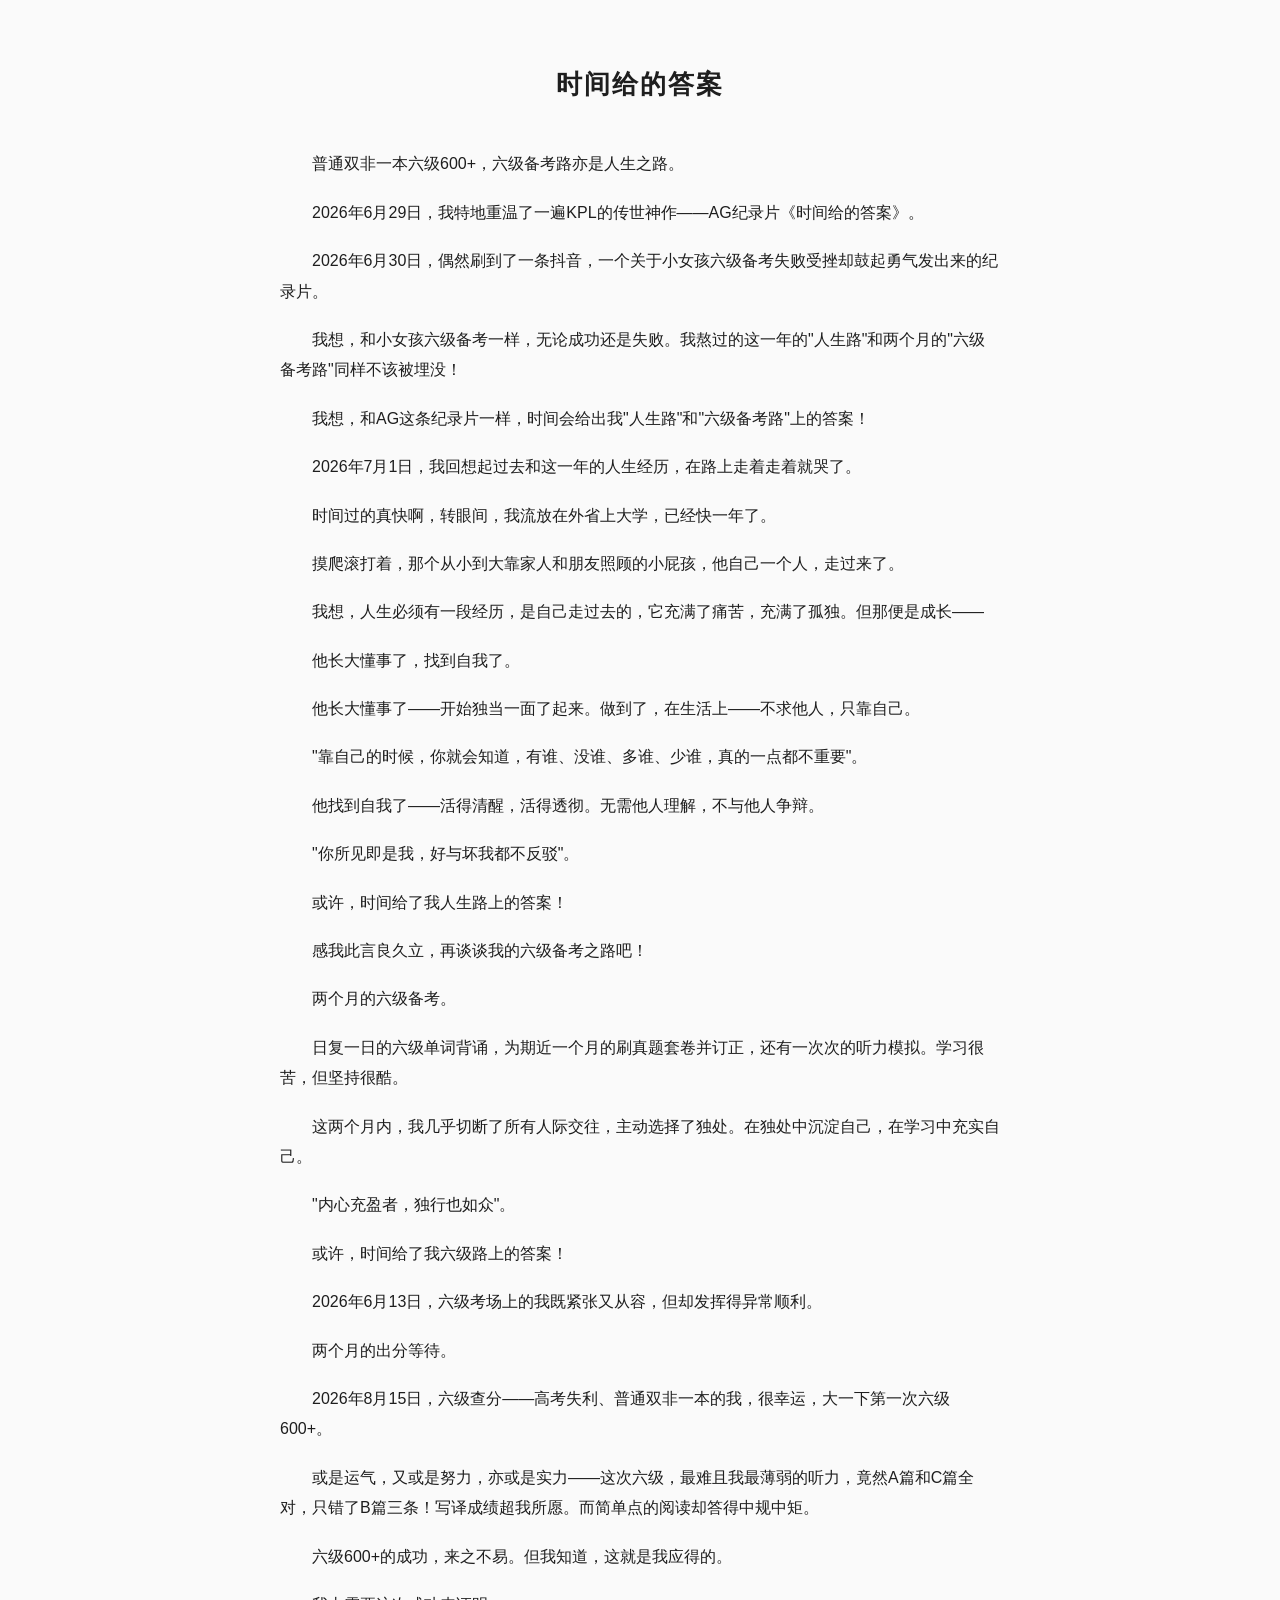
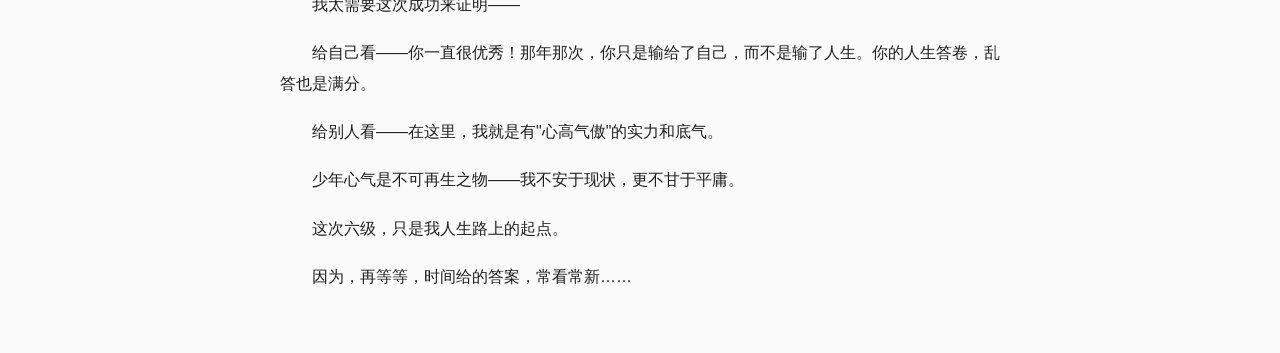
==== index.html @ 0af0a968 "Add files via upload" ====
<!DOCTYPE html>
<html lang="zh-CN">
<head>
    <meta charset="UTF-8">
    <meta name="viewport" content="width=device-width, initial-scale=1.0">
    <title>时间给的答案</title>
    <style>
        body {
            max-width: 720px;
            margin: 60px auto;
            padding: 0 24px;
            font-family: "PingFang SC", "Microsoft YaHei", sans-serif;
            line-height: 1.9;
            color: #1e1e1e;
            background-color: #fafafa;
        }
        h1 {
            text-align: center;
            font-size: 26px;
            margin-bottom: 40px;
            letter-spacing: 2px;
        }
        p {
            margin-bottom: 18px;
            text-indent: 2em;
        }
    </style>
</head>
<body>

    <h1>时间给的答案</h1>

    <p>普通双非一本六级600+，六级备考路亦是人生之路。</p>
    <p>2026年6月29日，我特地重温了一遍KPL的传世神作——AG纪录片《时间给的答案》。</p>
    <p>2026年6月30日，偶然刷到了一条抖音，一个关于小女孩六级备考失败受挫却鼓起勇气发出来的纪录片。</p>
    <p>我想，和小女孩六级备考一样，无论成功还是失败。我熬过的这一年的"人生路"和两个月的"六级备考路"同样不该被埋没！</p>
    <p>我想，和AG这条纪录片一样，时间会给出我"人生路"和"六级备考路"上的答案！</p>
    <p>2026年7月1日，我回想起过去和这一年的人生经历，在路上走着走着就哭了。</p>
    <p>时间过的真快啊，转眼间，我流放在外省上大学，已经快一年了。</p>
    <p>摸爬滚打着，那个从小到大靠家人和朋友照顾的小屁孩，他自己一个人，走过来了。</p>
    <p>我想，人生必须有一段经历，是自己走过去的，它充满了痛苦，充满了孤独。但那便是成长——</p>
    <p>他长大懂事了，找到自我了。</p>
    <p>他长大懂事了——开始独当一面了起来。做到了，在生活上——不求他人，只靠自己。</p>
    <p>"靠自己的时候，你就会知道，有谁、没谁、多谁、少谁，真的一点都不重要"。</p>
    <p>他找到自我了——活得清醒，活得透彻。无需他人理解，不与他人争辩。</p>
    <p>"你所见即是我，好与坏我都不反驳"。</p>
    <p>或许，时间给了我人生路上的答案！</p>
    <p>感我此言良久立，再谈谈我的六级备考之路吧！</p>
    <p>两个月的六级备考。</p>
    <p>日复一日的六级单词背诵，为期近一个月的刷真题套卷并订正，还有一次次的听力模拟。学习很苦，但坚持很酷。</p>
    <p>这两个月内，我几乎切断了所有人际交往，主动选择了独处。在独处中沉淀自己，在学习中充实自己。</p>
    <p>"内心充盈者，独行也如众"。</p>
    <p>或许，时间给了我六级路上的答案！</p>
    <p>2026年6月13日，六级考场上的我既紧张又从容，但却发挥得异常顺利。</p>
    <p>两个月的出分等待。</p>
    <p>2026年8月15日，六级查分——高考失利、普通双非一本的我，很幸运，大一下第一次六级600+。</p>
    <p>或是运气，又或是努力，亦或是实力——这次六级，最难且我最薄弱的听力，竟然A篇和C篇全对，只错了B篇三条！写译成绩超我所愿。而简单点的阅读却答得中规中矩。</p>
    <p>六级600+的成功，来之不易。但我知道，这就是我应得的。</p>
    <p>我太需要这次成功来证明——</p>
    <p>给自己看——你一直很优秀！那年那次，你只是输给了自己，而不是输了人生。你的人生答卷，乱答也是满分。</p>
    <p>给别人看——在这里，我就是有"心高气傲"的实力和底气。</p>
    <p>少年心气是不可再生之物——我不安于现状，更不甘于平庸。</p>
    <p>这次六级，只是我人生路上的起点。</p>
    <p>因为，再等等，时间给的答案，常看常新……</p>

</body>
</html>
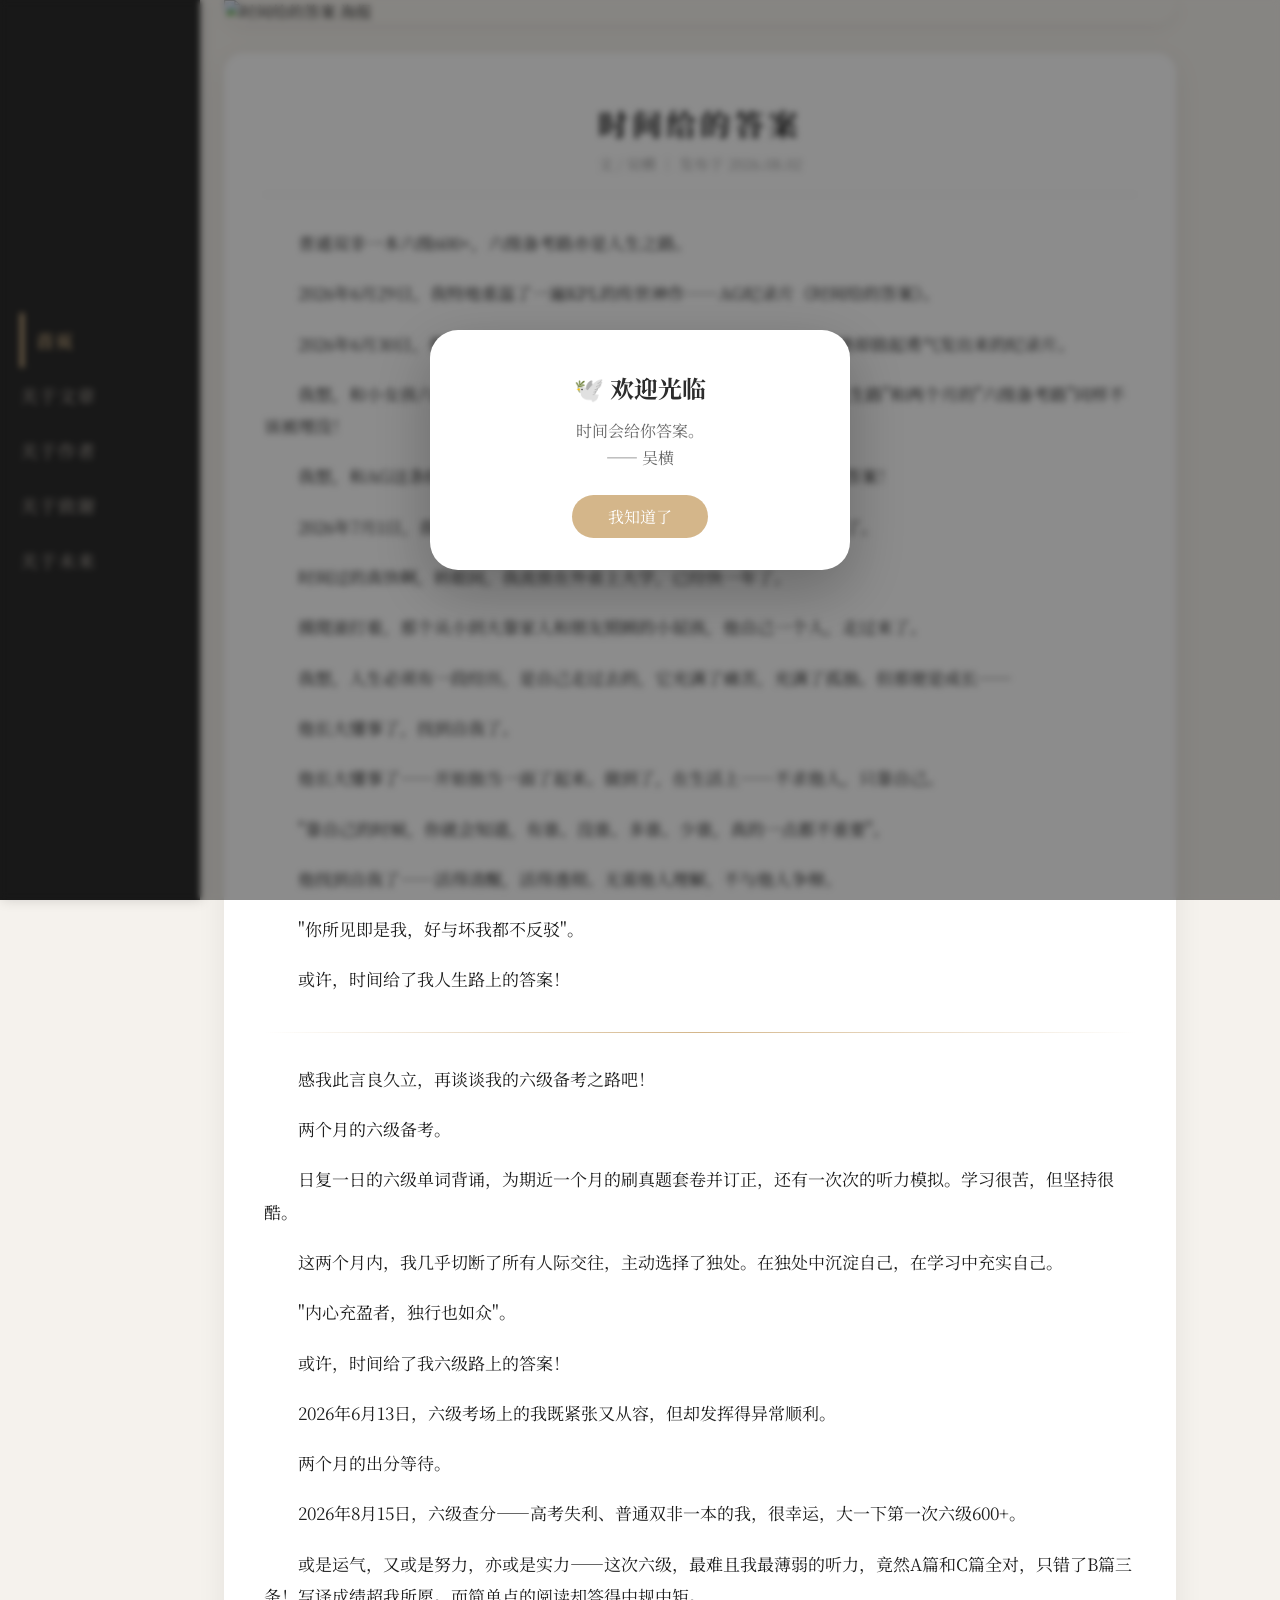
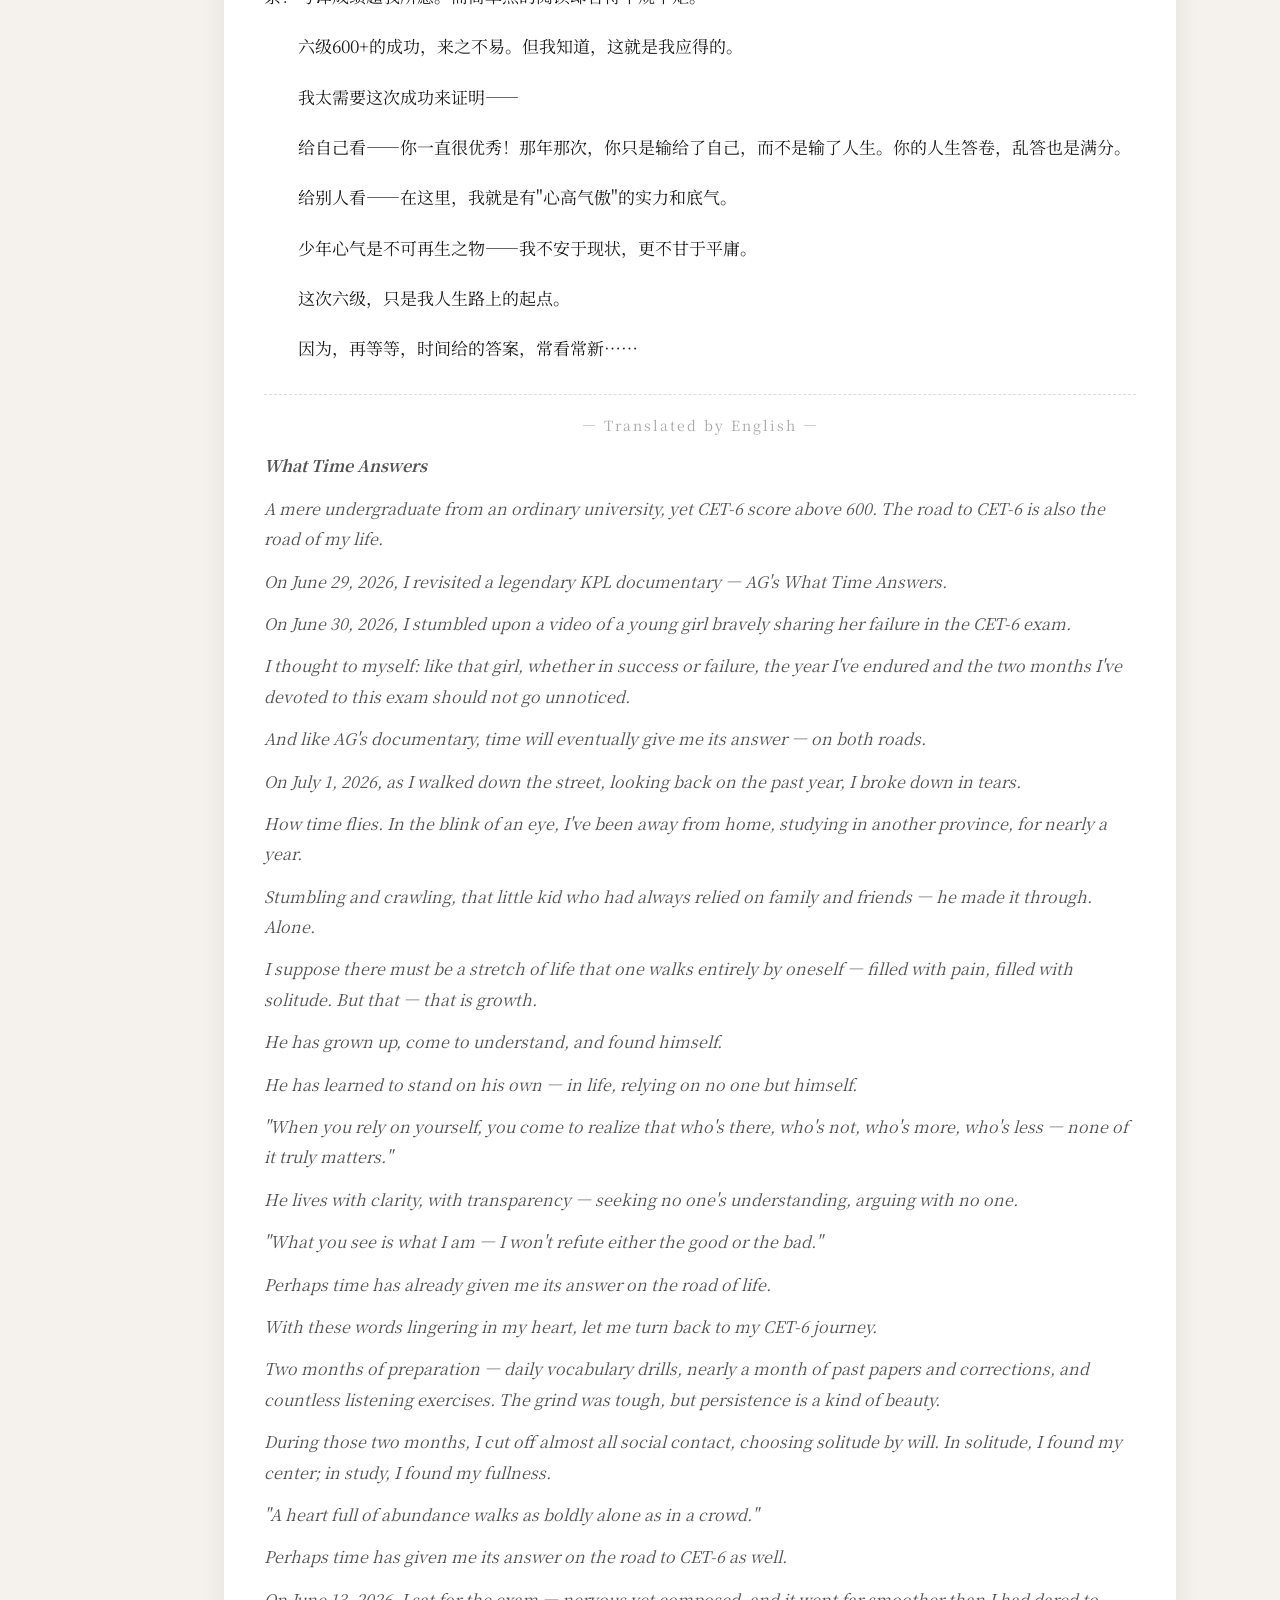
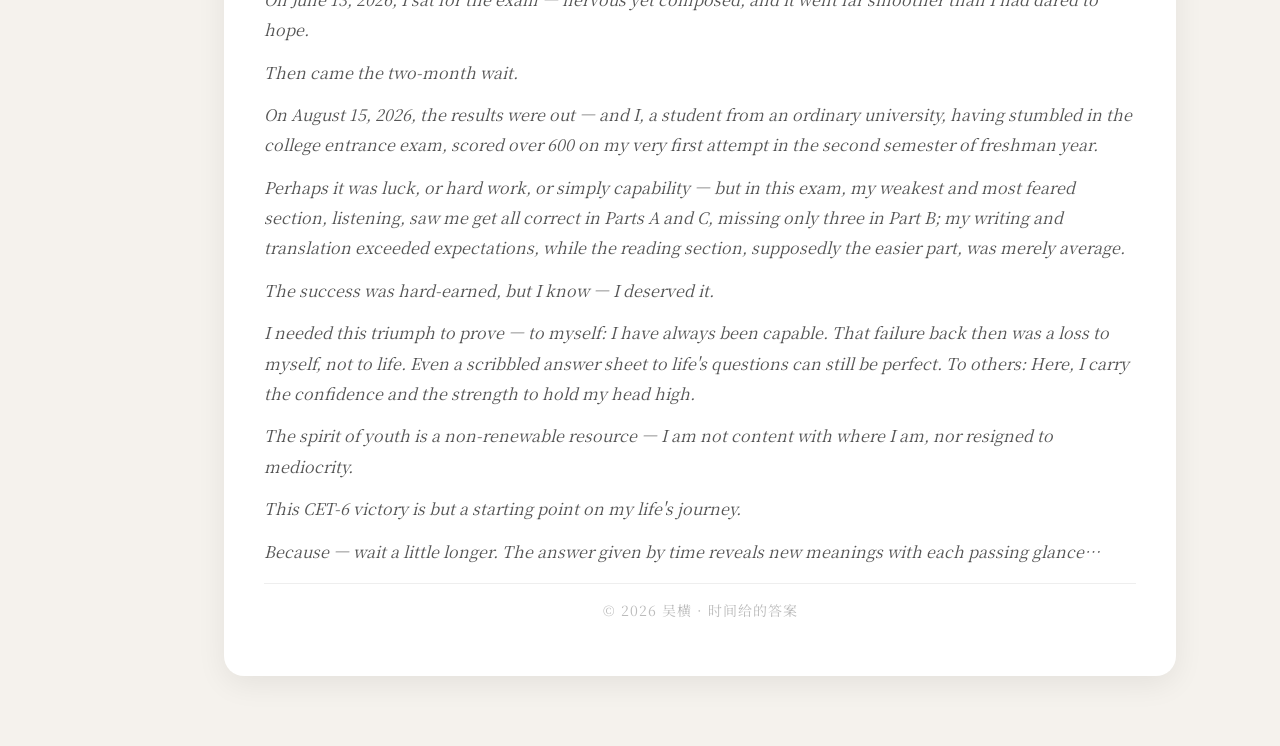
==== commit ad1a6a15: "Add files via upload" ====
--- a/index.html
+++ b/index.html
@@ -3,65 +3,399 @@
 <head>
     <meta charset="UTF-8">
     <meta name="viewport" content="width=device-width, initial-scale=1.0">
-    <title>时间给的答案</title>
+    <title>时间给的答案 · 首页</title>
+    <link href="https://fonts.googleapis.com/css2?family=Noto+Serif+SC:wght@400;700&display=swap" rel="stylesheet">
     <style>
+        /* 全局重置 & 字体 */
+        * {
+            margin: 0;
+            padding: 0;
+            box-sizing: border-box;
+        }
         body {
-            max-width: 720px;
-            margin: 60px auto;
-            padding: 0 24px;
-            font-family: "PingFang SC", "Microsoft YaHei", sans-serif;
+            font-family: 'Noto Serif SC', serif;
+            background-color: #f5f2ed;
+            color: #1e1e1e;
+            display: flex;
+            min-height: 100vh;
+        }
+
+        /* ===== 左侧导航栏（固定） ===== */
+        .navbar {
+            position: fixed;
+            left: 0;
+            top: 0;
+            width: 200px;
+            height: 100vh;
+            background-color: #2c2c2c;
+            color: #e0dcd7;
+            display: flex;
+            flex-direction: column;
+            justify-content: center;
+            padding: 40px 20px;
+            box-shadow: 2px 0 12px rgba(0,0,0,0.15);
+            z-index: 1000;
+            transition: transform 0.3s ease;
+        }
+        .navbar a {
+            color: #c0b8b0;
+            text-decoration: none;
+            font-size: 18px;
+            padding: 14px 0;
+            border-bottom: 1px solid rgba(255,255,255,0.05);
+            transition: color 0.2s, padding-left 0.2s;
+            letter-spacing: 1px;
+        }
+        .navbar a:last-child {
+            border-bottom: none;
+        }
+        .navbar a:hover {
+            color: #f0e8e0;
+            padding-left: 8px;
+        }
+        .navbar a.active {
+            color: #d4b68a;
+            font-weight: 700;
+            padding-left: 12px;
+            border-left: 4px solid #d4b68a;
+        }
+
+        /* ===== 主内容区（右侧） ===== */
+        .main-wrapper {
+            margin-left: 200px;
+            flex: 1;
+            padding: 0 24px 40px;
+            max-width: 1000px;
+        }
+
+        /* ===== 顶部海报（随滚动消失） ===== */
+        .poster {
+            width: 100%;
+            height: auto;
+            margin: 0 auto 30px;
+            border-radius: 0 0 20px 20px;
+            overflow: hidden;
+            box-shadow: 0 4px 20px rgba(0,0,0,0.06);
+        }
+        .poster img {
+            width: 100%;
+            height: auto;
+            display: block;
+        }
+
+        /* ===== 卡片内容 ===== */
+        .card {
+            background: #ffffff;
+            border-radius: 20px;
+            box-shadow: 0 8px 30px rgba(0,0,0,0.07);
+            padding: 48px 40px;
+            margin-bottom: 30px;
+            animation: fadeIn 0.7s ease;
+        }
+        @keyframes fadeIn {
+            0% { opacity: 0; transform: translateY(16px); }
+            100% { opacity: 1; transform: translateY(0); }
+        }
+
+        /* 文章标题 & 元数据 */
+        .article-title {
+            text-align: center;
+            font-size: 30px;
+            font-weight: 700;
+            letter-spacing: 4px;
+            margin-bottom: 8px;
+        }
+        .meta {
+            text-align: center;
+            font-size: 15px;
+            color: #999;
+            margin-bottom: 32px;
+            border-bottom: 1px solid #eee;
+            padding-bottom: 20px;
+        }
+        .meta span {
+            margin: 0 6px;
+        }
+
+        /* 正文段落 */
+        .content p {
+            text-indent: 2em;
             line-height: 1.9;
-            color: #1e1e1e;
-            background-color: #fafafa;
-        }
-        h1 {
+            margin-bottom: 18px;
+            font-size: 17px;
+        }
+        .content .en p {
+            text-indent: 0;
+            font-style: italic;
+            color: #555;
+            font-size: 16px;
+            margin-bottom: 12px;
+        }
+        .content .en {
+            margin-top: 30px;
+            padding-top: 20px;
+            border-top: 1px dashed #ddd;
+        }
+        .content .en .label {
             text-align: center;
-            font-size: 26px;
-            margin-bottom: 40px;
+            font-size: 14px;
+            color: #aaa;
             letter-spacing: 2px;
-        }
-        p {
-            margin-bottom: 18px;
-            text-indent: 2em;
+            margin-bottom: 16px;
+        }
+
+        /* 章节分割线 */
+        .divider {
+            border: 0;
+            height: 1px;
+            background: linear-gradient(to right, transparent, #d4b68a, transparent);
+            margin: 36px 0 30px;
+        }
+
+        /* 底部版权 */
+        .footer {
+            text-align: center;
+            font-size: 14px;
+            color: #bbb;
+            padding: 16px 0 8px;
+            border-top: 1px solid #eee;
+            margin-top: 16px;
+            letter-spacing: 1px;
+        }
+
+        /* ===== 欢迎弹窗 ===== */
+        .modal-overlay {
+            position: fixed;
+            top: 0;
+            left: 0;
+            width: 100%;
+            height: 100%;
+            background: rgba(0,0,0,0.45);
+            display: flex;
+            align-items: center;
+            justify-content: center;
+            z-index: 2000;
+            backdrop-filter: blur(3px);
+            animation: fadeIn 0.5s ease;
+        }
+        .modal-box {
+            background: #fff;
+            max-width: 420px;
+            width: 90%;
+            padding: 40px 32px 32px;
+            border-radius: 28px;
+            box-shadow: 0 20px 60px rgba(0,0,0,0.25);
+            text-align: center;
+            animation: slideUp 0.4s ease;
+        }
+        @keyframes slideUp {
+            0% { transform: scale(0.9) translateY(30px); opacity: 0; }
+            100% { transform: scale(1) translateY(0); opacity: 1; }
+        }
+        .modal-box h2 {
+            font-size: 24px;
+            font-weight: 700;
+            color: #2c2c2c;
+            margin-bottom: 12px;
+        }
+        .modal-box p {
+            font-size: 16px;
+            color: #666;
+            line-height: 1.7;
+            margin-bottom: 24px;
+        }
+        .modal-box .btn-close {
+            background: #d4b68a;
+            color: #fff;
+            border: none;
+            padding: 10px 36px;
+            border-radius: 40px;
+            font-size: 16px;
+            cursor: pointer;
+            transition: background 0.2s;
+            font-family: inherit;
+        }
+        .modal-box .btn-close:hover {
+            background: #c0a07a;
+        }
+
+        /* ===== 响应式：手机端 ===== */
+        @media (max-width: 768px) {
+            .navbar {
+                width: 100%;
+                height: 56px;
+                flex-direction: row;
+                justify-content: space-around;
+                align-items: center;
+                padding: 0 12px;
+                top: 0;
+                box-shadow: 0 2px 12px rgba(0,0,0,0.12);
+            }
+            .navbar a {
+                padding: 8px 0;
+                font-size: 14px;
+                border-bottom: none;
+                border-left: none !important;
+                padding-left: 0 !important;
+            }
+            .navbar a.active {
+                border-left: none;
+                border-bottom: 3px solid #d4b68a;
+                padding-left: 0;
+            }
+            .main-wrapper {
+                margin-left: 0;
+                padding: 80px 12px 20px;
+            }
+            .card {
+                padding: 24px 16px;
+            }
+            .article-title {
+                font-size: 24px;
+            }
+            .content p {
+                font-size: 15px;
+            }
+            .poster {
+                border-radius: 12px;
+                margin-bottom: 20px;
+            }
+            .modal-box {
+                padding: 32px 20px 24px;
+            }
+        }
+        @media (max-width: 480px) {
+            .navbar a {
+                font-size: 12px;
+                padding: 6px 4px;
+            }
+            .article-title {
+                font-size: 20px;
+            }
         }
     </style>
 </head>
 <body>
 
-    <h1>时间给的答案</h1>
-
-    <p>普通双非一本六级600+，六级备考路亦是人生之路。</p>
-    <p>2026年6月29日，我特地重温了一遍KPL的传世神作——AG纪录片《时间给的答案》。</p>
-    <p>2026年6月30日，偶然刷到了一条抖音，一个关于小女孩六级备考失败受挫却鼓起勇气发出来的纪录片。</p>
-    <p>我想，和小女孩六级备考一样，无论成功还是失败。我熬过的这一年的"人生路"和两个月的"六级备考路"同样不该被埋没！</p>
-    <p>我想，和AG这条纪录片一样，时间会给出我"人生路"和"六级备考路"上的答案！</p>
-    <p>2026年7月1日，我回想起过去和这一年的人生经历，在路上走着走着就哭了。</p>
-    <p>时间过的真快啊，转眼间，我流放在外省上大学，已经快一年了。</p>
-    <p>摸爬滚打着，那个从小到大靠家人和朋友照顾的小屁孩，他自己一个人，走过来了。</p>
-    <p>我想，人生必须有一段经历，是自己走过去的，它充满了痛苦，充满了孤独。但那便是成长——</p>
-    <p>他长大懂事了，找到自我了。</p>
-    <p>他长大懂事了——开始独当一面了起来。做到了，在生活上——不求他人，只靠自己。</p>
-    <p>"靠自己的时候，你就会知道，有谁、没谁、多谁、少谁，真的一点都不重要"。</p>
-    <p>他找到自我了——活得清醒，活得透彻。无需他人理解，不与他人争辩。</p>
-    <p>"你所见即是我，好与坏我都不反驳"。</p>
-    <p>或许，时间给了我人生路上的答案！</p>
-    <p>感我此言良久立，再谈谈我的六级备考之路吧！</p>
-    <p>两个月的六级备考。</p>
-    <p>日复一日的六级单词背诵，为期近一个月的刷真题套卷并订正，还有一次次的听力模拟。学习很苦，但坚持很酷。</p>
-    <p>这两个月内，我几乎切断了所有人际交往，主动选择了独处。在独处中沉淀自己，在学习中充实自己。</p>
-    <p>"内心充盈者，独行也如众"。</p>
-    <p>或许，时间给了我六级路上的答案！</p>
-    <p>2026年6月13日，六级考场上的我既紧张又从容，但却发挥得异常顺利。</p>
-    <p>两个月的出分等待。</p>
-    <p>2026年8月15日，六级查分——高考失利、普通双非一本的我，很幸运，大一下第一次六级600+。</p>
-    <p>或是运气，又或是努力，亦或是实力——这次六级，最难且我最薄弱的听力，竟然A篇和C篇全对，只错了B篇三条！写译成绩超我所愿。而简单点的阅读却答得中规中矩。</p>
-    <p>六级600+的成功，来之不易。但我知道，这就是我应得的。</p>
-    <p>我太需要这次成功来证明——</p>
-    <p>给自己看——你一直很优秀！那年那次，你只是输给了自己，而不是输了人生。你的人生答卷，乱答也是满分。</p>
-    <p>给别人看——在这里，我就是有"心高气傲"的实力和底气。</p>
-    <p>少年心气是不可再生之物——我不安于现状，更不甘于平庸。</p>
-    <p>这次六级，只是我人生路上的起点。</p>
-    <p>因为，再等等，时间给的答案，常看常新……</p>
+    <!-- 左侧导航栏 -->
+    <nav class="navbar">
+        <a href="/" class="active">首页</a>
+        <a href="/about/article.html">关于文章</a>
+        <a href="/about/author.html">关于作者</a>
+        <a href="/about/gratitude.html">关于致谢</a>
+        <a href="/about/future.html">关于未来</a>
+    </nav>
+
+    <!-- 主内容 -->
+    <div class="main-wrapper">
+
+        <!-- 顶部海报 -->
+        <div class="poster">
+            <img src="/assets/poster.jpg" alt="时间给的答案 海报">
+        </div>
+
+        <!-- 卡片：首页文章 -->
+        <div class="card">
+            <h1 class="article-title">时间给的答案</h1>
+            <div class="meta">文 / 吴横 ｜ 发布于 2026.08.02</div>
+
+            <div class="content">
+                <p>普通双非一本六级600+，六级备考路亦是人生之路。</p>
+                <p>2026年6月29日，我特地重温了一遍KPL的传世神作——AG纪录片《时间给的答案》。</p>
+                <p>2026年6月30日，偶然刷到了一条抖音，一个关于小女孩六级备考失败受挫却鼓起勇气发出来的纪录片。</p>
+                <p>我想，和小女孩六级备考一样，无论成功还是失败。我熬过的这一年的"人生路"和两个月的"六级备考路"同样不该被埋没！</p>
+                <p>我想，和AG这条纪录片一样，时间会给出我"人生路"和"六级备考路"上的答案！</p>
+                <p>2026年7月1日，我回想起过去和这一年的人生经历，在路上走着走着就哭了。</p>
+                <p>时间过的真快啊，转眼间，我流放在外省上大学，已经快一年了。</p>
+                <p>摸爬滚打着，那个从小到大靠家人和朋友照顾的小屁孩，他自己一个人，走过来了。</p>
+                <p>我想，人生必须有一段经历，是自己走过去的，它充满了痛苦，充满了孤独。但那便是成长——</p>
+                <p>他长大懂事了，找到自我了。</p>
+                <p>他长大懂事了——开始独当一面了起来。做到了，在生活上——不求他人，只靠自己。</p>
+                <p>"靠自己的时候，你就会知道，有谁、没谁、多谁、少谁，真的一点都不重要"。</p>
+                <p>他找到自我了——活得清醒，活得透彻。无需他人理解，不与他人争辩。</p>
+                <p>"你所见即是我，好与坏我都不反驳"。</p>
+                <p>或许，时间给了我人生路上的答案！</p>
+
+                <hr class="divider">
+
+                <p>感我此言良久立，再谈谈我的六级备考之路吧！</p>
+                <p>两个月的六级备考。</p>
+                <p>日复一日的六级单词背诵，为期近一个月的刷真题套卷并订正，还有一次次的听力模拟。学习很苦，但坚持很酷。</p>
+                <p>这两个月内，我几乎切断了所有人际交往，主动选择了独处。在独处中沉淀自己，在学习中充实自己。</p>
+                <p>"内心充盈者，独行也如众"。</p>
+                <p>或许，时间给了我六级路上的答案！</p>
+                <p>2026年6月13日，六级考场上的我既紧张又从容，但却发挥得异常顺利。</p>
+                <p>两个月的出分等待。</p>
+                <p>2026年8月15日，六级查分——高考失利、普通双非一本的我，很幸运，大一下第一次六级600+。</p>
+                <p>或是运气，又或是努力，亦或是实力——这次六级，最难且我最薄弱的听力，竟然A篇和C篇全对，只错了B篇三条！写译成绩超我所愿。而简单点的阅读却答得中规中矩。</p>
+                <p>六级600+的成功，来之不易。但我知道，这就是我应得的。</p>
+                <p>我太需要这次成功来证明——</p>
+                <p>给自己看——你一直很优秀！那年那次，你只是输给了自己，而不是输了人生。你的人生答卷，乱答也是满分。</p>
+                <p>给别人看——在这里，我就是有"心高气傲"的实力和底气。</p>
+                <p>少年心气是不可再生之物——我不安于现状，更不甘于平庸。</p>
+                <p>这次六级，只是我人生路上的起点。</p>
+                <p>因为，再等等，时间给的答案，常看常新……</p>
+
+                <!-- 英文翻译 -->
+                <div class="en">
+                    <div class="label">— Translated by English —</div>
+                    <p><strong>What Time Answers</strong></p>
+                    <p>A mere undergraduate from an ordinary university, yet CET-6 score above 600. The road to CET-6 is also the road of my life.</p>
+                    <p>On June 29, 2026, I revisited a legendary KPL documentary — AG's What Time Answers.</p>
+                    <p>On June 30, 2026, I stumbled upon a video of a young girl bravely sharing her failure in the CET-6 exam.</p>
+                    <p>I thought to myself: like that girl, whether in success or failure, the year I've endured and the two months I've devoted to this exam should not go unnoticed.</p>
+                    <p>And like AG's documentary, time will eventually give me its answer — on both roads.</p>
+                    <p>On July 1, 2026, as I walked down the street, looking back on the past year, I broke down in tears.</p>
+                    <p>How time flies. In the blink of an eye, I've been away from home, studying in another province, for nearly a year.</p>
+                    <p>Stumbling and crawling, that little kid who had always relied on family and friends — he made it through. Alone.</p>
+                    <p>I suppose there must be a stretch of life that one walks entirely by oneself — filled with pain, filled with solitude. But that — that is growth.</p>
+                    <p>He has grown up, come to understand, and found himself.</p>
+                    <p>He has learned to stand on his own — in life, relying on no one but himself.</p>
+                    <p>"When you rely on yourself, you come to realize that who's there, who's not, who's more, who's less — none of it truly matters."</p>
+                    <p>He lives with clarity, with transparency — seeking no one's understanding, arguing with no one.</p>
+                    <p>"What you see is what I am — I won't refute either the good or the bad."</p>
+                    <p>Perhaps time has already given me its answer on the road of life.</p>
+                    <p>With these words lingering in my heart, let me turn back to my CET-6 journey.</p>
+                    <p>Two months of preparation — daily vocabulary drills, nearly a month of past papers and corrections, and countless listening exercises. The grind was tough, but persistence is a kind of beauty.</p>
+                    <p>During those two months, I cut off almost all social contact, choosing solitude by will. In solitude, I found my center; in study, I found my fullness.</p>
+                    <p>"A heart full of abundance walks as boldly alone as in a crowd."</p>
+                    <p>Perhaps time has given me its answer on the road to CET-6 as well.</p>
+                    <p>On June 13, 2026, I sat for the exam — nervous yet composed, and it went far smoother than I had dared to hope.</p>
+                    <p>Then came the two-month wait.</p>
+                    <p>On August 15, 2026, the results were out — and I, a student from an ordinary university, having stumbled in the college entrance exam, scored over 600 on my very first attempt in the second semester of freshman year.</p>
+                    <p>Perhaps it was luck, or hard work, or simply capability — but in this exam, my weakest and most feared section, listening, saw me get all correct in Parts A and C, missing only three in Part B; my writing and translation exceeded expectations, while the reading section, supposedly the easier part, was merely average.</p>
+                    <p>The success was hard-earned, but I know — I deserved it.</p>
+                    <p>I needed this triumph to prove — to myself: I have always been capable. That failure back then was a loss to myself, not to life. Even a scribbled answer sheet to life's questions can still be perfect. To others: Here, I carry the confidence and the strength to hold my head high.</p>
+                    <p>The spirit of youth is a non-renewable resource — I am not content with where I am, nor resigned to mediocrity.</p>
+                    <p>This CET-6 victory is but a starting point on my life's journey.</p>
+                    <p>Because — wait a little longer. The answer given by time reveals new meanings with each passing glance…</p>
+                </div>
+            </div>
+
+            <div class="footer">© 2026 吴横 · 时间给的答案</div>
+        </div>
+
+    </div>
+
+    <!-- 欢迎弹窗（每次进入首页弹出） -->
+    <div class="modal-overlay" id="welcomeModal">
+        <div class="modal-box">
+            <h2>🕊️ 欢迎光临</h2>
+            <p>时间会给你答案。<br>—— 吴横</p>
+            <button class="btn-close" id="closeModal">我知道了</button>
+        </div>
+    </div>
+
+    <script>
+        // 关闭弹窗（点击按钮或点击遮罩）
+        const modal = document.getElementById('welcomeModal');
+        const closeBtn = document.getElementById('closeModal');
+        const closeModal = () => { modal.style.display = 'none'; };
+        closeBtn.addEventListener('click', closeModal);
+        modal.addEventListener('click', (e) => {
+            if (e.target === modal) closeModal();
+        });
+    </script>
 
 </body>
 </html>
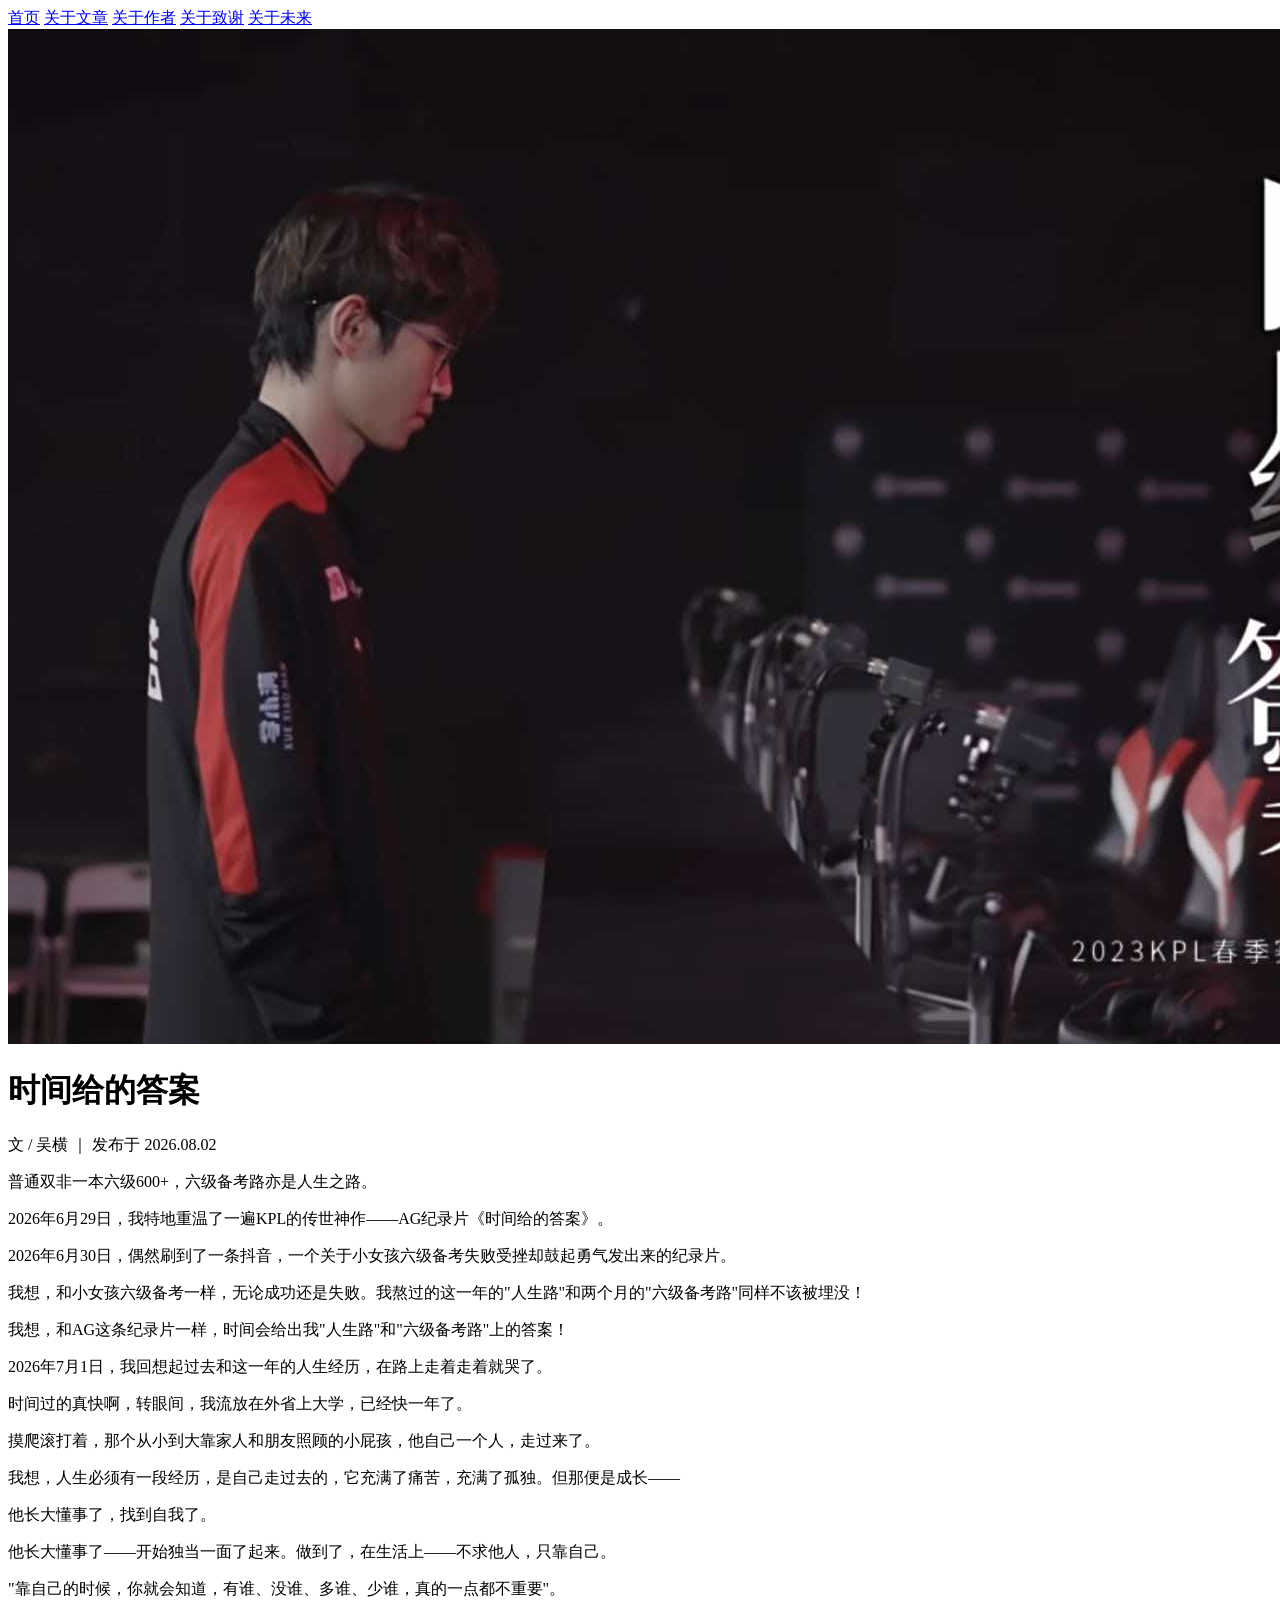
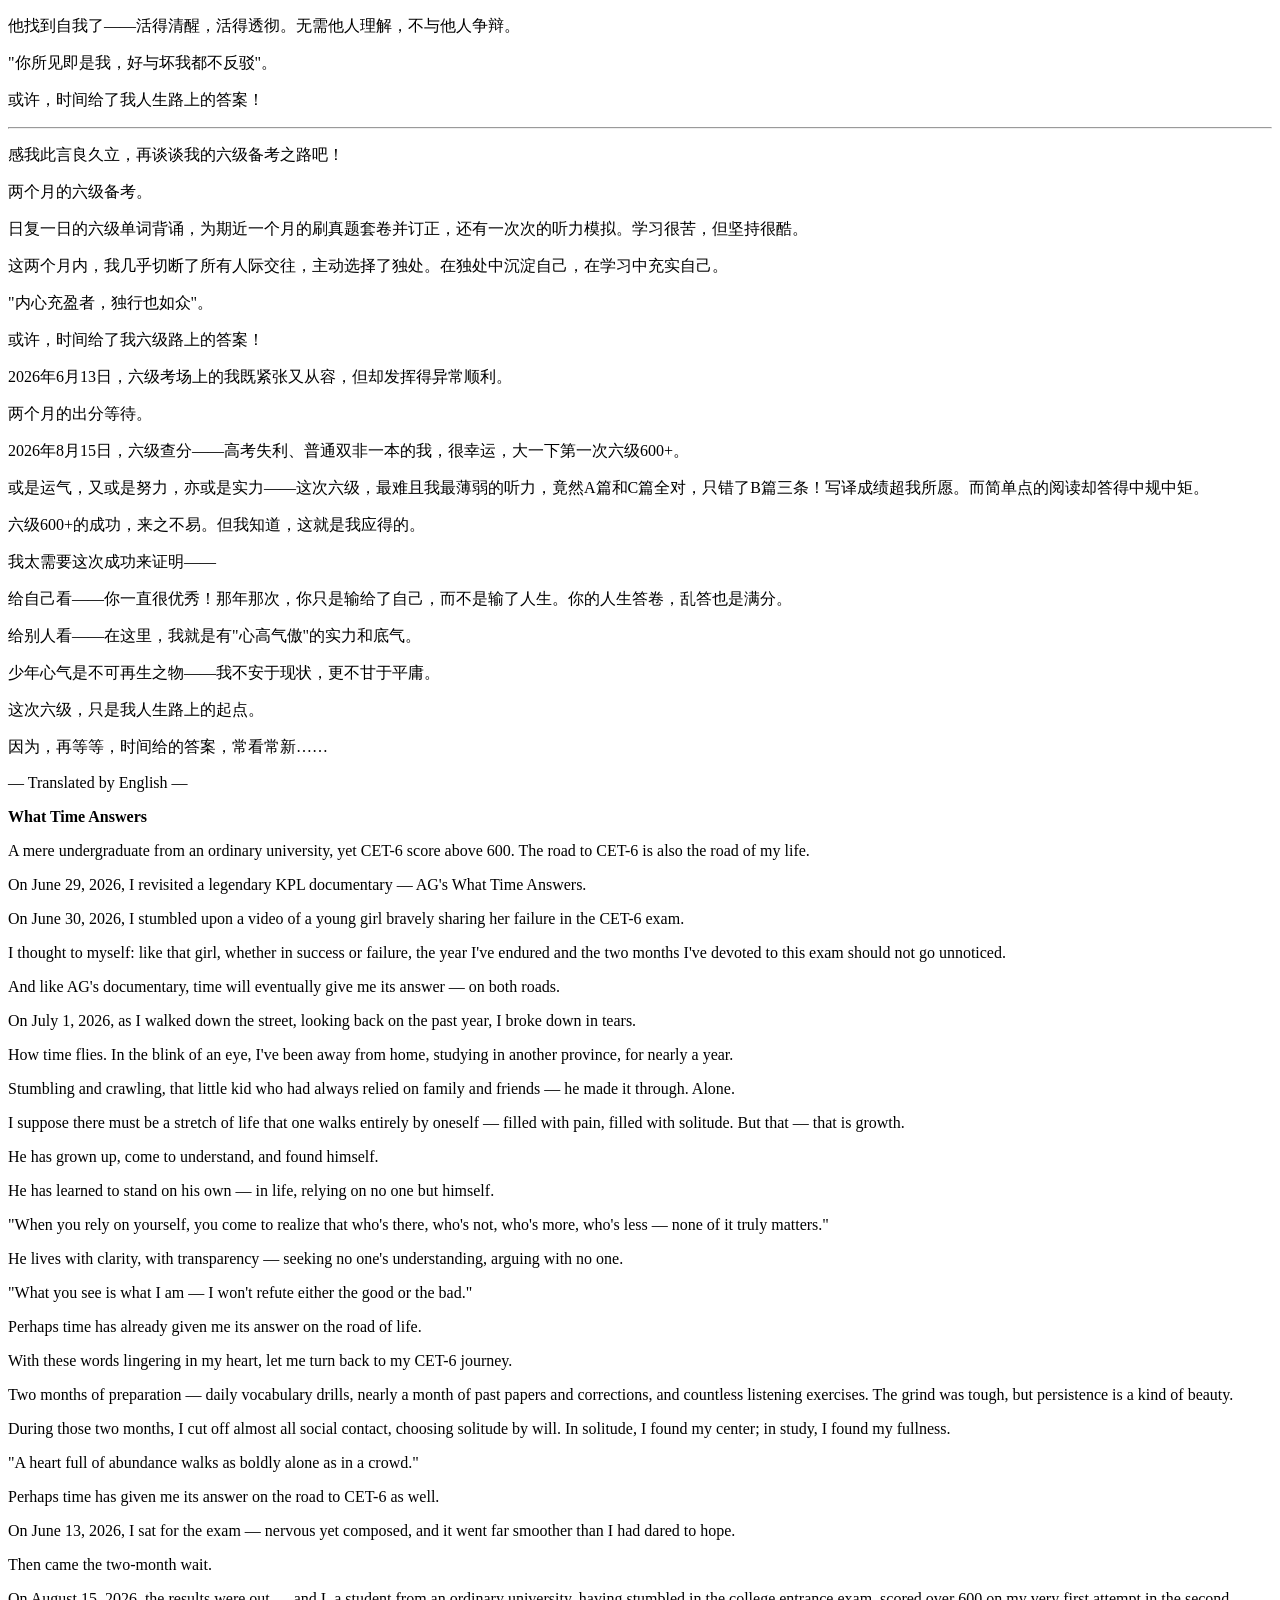
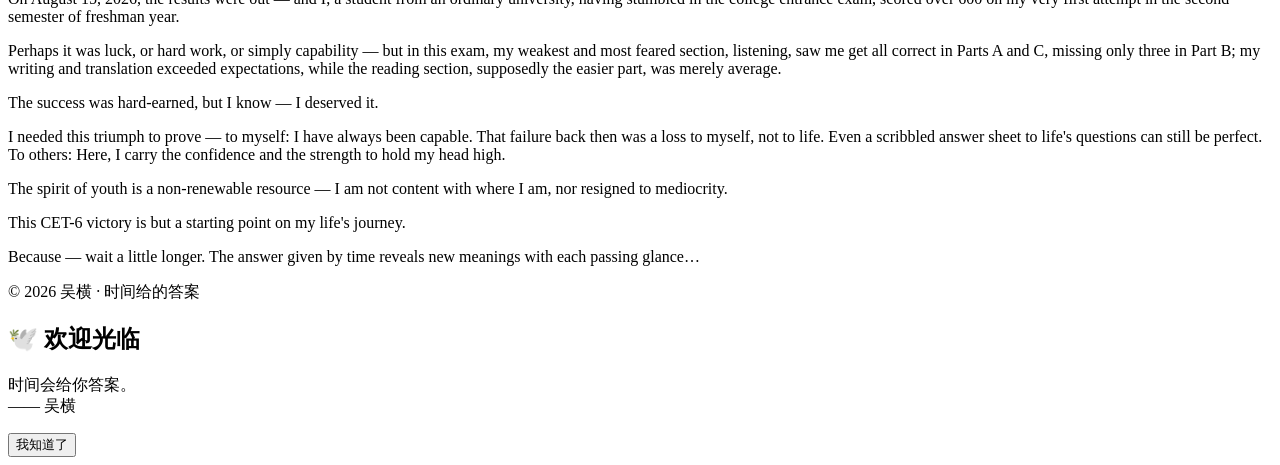
==== commit 7ae1c58c: "Add files via upload" ====
--- a/index.html
+++ b/index.html
@@ -4,276 +4,9 @@
     <meta charset="UTF-8">
     <meta name="viewport" content="width=device-width, initial-scale=1.0">
     <title>时间给的答案 · 首页</title>
-    <link href="https://fonts.googleapis.com/css2?family=Noto+Serif+SC:wght@400;700&display=swap" rel="stylesheet">
-    <style>
-        /* 全局重置 & 字体 */
-        * {
-            margin: 0;
-            padding: 0;
-            box-sizing: border-box;
-        }
-        body {
-            font-family: 'Noto Serif SC', serif;
-            background-color: #f5f2ed;
-            color: #1e1e1e;
-            display: flex;
-            min-height: 100vh;
-        }
-
-        /* ===== 左侧导航栏（固定） ===== */
-        .navbar {
-            position: fixed;
-            left: 0;
-            top: 0;
-            width: 200px;
-            height: 100vh;
-            background-color: #2c2c2c;
-            color: #e0dcd7;
-            display: flex;
-            flex-direction: column;
-            justify-content: center;
-            padding: 40px 20px;
-            box-shadow: 2px 0 12px rgba(0,0,0,0.15);
-            z-index: 1000;
-            transition: transform 0.3s ease;
-        }
-        .navbar a {
-            color: #c0b8b0;
-            text-decoration: none;
-            font-size: 18px;
-            padding: 14px 0;
-            border-bottom: 1px solid rgba(255,255,255,0.05);
-            transition: color 0.2s, padding-left 0.2s;
-            letter-spacing: 1px;
-        }
-        .navbar a:last-child {
-            border-bottom: none;
-        }
-        .navbar a:hover {
-            color: #f0e8e0;
-            padding-left: 8px;
-        }
-        .navbar a.active {
-            color: #d4b68a;
-            font-weight: 700;
-            padding-left: 12px;
-            border-left: 4px solid #d4b68a;
-        }
-
-        /* ===== 主内容区（右侧） ===== */
-        .main-wrapper {
-            margin-left: 200px;
-            flex: 1;
-            padding: 0 24px 40px;
-            max-width: 1000px;
-        }
-
-        /* ===== 顶部海报（随滚动消失） ===== */
-        .poster {
-            width: 100%;
-            height: auto;
-            margin: 0 auto 30px;
-            border-radius: 0 0 20px 20px;
-            overflow: hidden;
-            box-shadow: 0 4px 20px rgba(0,0,0,0.06);
-        }
-        .poster img {
-            width: 100%;
-            height: auto;
-            display: block;
-        }
-
-        /* ===== 卡片内容 ===== */
-        .card {
-            background: #ffffff;
-            border-radius: 20px;
-            box-shadow: 0 8px 30px rgba(0,0,0,0.07);
-            padding: 48px 40px;
-            margin-bottom: 30px;
-            animation: fadeIn 0.7s ease;
-        }
-        @keyframes fadeIn {
-            0% { opacity: 0; transform: translateY(16px); }
-            100% { opacity: 1; transform: translateY(0); }
-        }
-
-        /* 文章标题 & 元数据 */
-        .article-title {
-            text-align: center;
-            font-size: 30px;
-            font-weight: 700;
-            letter-spacing: 4px;
-            margin-bottom: 8px;
-        }
-        .meta {
-            text-align: center;
-            font-size: 15px;
-            color: #999;
-            margin-bottom: 32px;
-            border-bottom: 1px solid #eee;
-            padding-bottom: 20px;
-        }
-        .meta span {
-            margin: 0 6px;
-        }
-
-        /* 正文段落 */
-        .content p {
-            text-indent: 2em;
-            line-height: 1.9;
-            margin-bottom: 18px;
-            font-size: 17px;
-        }
-        .content .en p {
-            text-indent: 0;
-            font-style: italic;
-            color: #555;
-            font-size: 16px;
-            margin-bottom: 12px;
-        }
-        .content .en {
-            margin-top: 30px;
-            padding-top: 20px;
-            border-top: 1px dashed #ddd;
-        }
-        .content .en .label {
-            text-align: center;
-            font-size: 14px;
-            color: #aaa;
-            letter-spacing: 2px;
-            margin-bottom: 16px;
-        }
-
-        /* 章节分割线 */
-        .divider {
-            border: 0;
-            height: 1px;
-            background: linear-gradient(to right, transparent, #d4b68a, transparent);
-            margin: 36px 0 30px;
-        }
-
-        /* 底部版权 */
-        .footer {
-            text-align: center;
-            font-size: 14px;
-            color: #bbb;
-            padding: 16px 0 8px;
-            border-top: 1px solid #eee;
-            margin-top: 16px;
-            letter-spacing: 1px;
-        }
-
-        /* ===== 欢迎弹窗 ===== */
-        .modal-overlay {
-            position: fixed;
-            top: 0;
-            left: 0;
-            width: 100%;
-            height: 100%;
-            background: rgba(0,0,0,0.45);
-            display: flex;
-            align-items: center;
-            justify-content: center;
-            z-index: 2000;
-            backdrop-filter: blur(3px);
-            animation: fadeIn 0.5s ease;
-        }
-        .modal-box {
-            background: #fff;
-            max-width: 420px;
-            width: 90%;
-            padding: 40px 32px 32px;
-            border-radius: 28px;
-            box-shadow: 0 20px 60px rgba(0,0,0,0.25);
-            text-align: center;
-            animation: slideUp 0.4s ease;
-        }
-        @keyframes slideUp {
-            0% { transform: scale(0.9) translateY(30px); opacity: 0; }
-            100% { transform: scale(1) translateY(0); opacity: 1; }
-        }
-        .modal-box h2 {
-            font-size: 24px;
-            font-weight: 700;
-            color: #2c2c2c;
-            margin-bottom: 12px;
-        }
-        .modal-box p {
-            font-size: 16px;
-            color: #666;
-            line-height: 1.7;
-            margin-bottom: 24px;
-        }
-        .modal-box .btn-close {
-            background: #d4b68a;
-            color: #fff;
-            border: none;
-            padding: 10px 36px;
-            border-radius: 40px;
-            font-size: 16px;
-            cursor: pointer;
-            transition: background 0.2s;
-            font-family: inherit;
-        }
-        .modal-box .btn-close:hover {
-            background: #c0a07a;
-        }
-
-        /* ===== 响应式：手机端 ===== */
-        @media (max-width: 768px) {
-            .navbar {
-                width: 100%;
-                height: 56px;
-                flex-direction: row;
-                justify-content: space-around;
-                align-items: center;
-                padding: 0 12px;
-                top: 0;
-                box-shadow: 0 2px 12px rgba(0,0,0,0.12);
-            }
-            .navbar a {
-                padding: 8px 0;
-                font-size: 14px;
-                border-bottom: none;
-                border-left: none !important;
-                padding-left: 0 !important;
-            }
-            .navbar a.active {
-                border-left: none;
-                border-bottom: 3px solid #d4b68a;
-                padding-left: 0;
-            }
-            .main-wrapper {
-                margin-left: 0;
-                padding: 80px 12px 20px;
-            }
-            .card {
-                padding: 24px 16px;
-            }
-            .article-title {
-                font-size: 24px;
-            }
-            .content p {
-                font-size: 15px;
-            }
-            .poster {
-                border-radius: 12px;
-                margin-bottom: 20px;
-            }
-            .modal-box {
-                padding: 32px 20px 24px;
-            }
-        }
-        @media (max-width: 480px) {
-            .navbar a {
-                font-size: 12px;
-                padding: 6px 4px;
-            }
-            .article-title {
-                font-size: 20px;
-            }
-        }
-    </style>
+    <link href="https://fonts.googleapis.com/css2?family=Noto+Serif+SC:wght@400;600;700&display=swap" rel="stylesheet">
+    <link rel="stylesheet" href="/assets/style.css">
+    
 </head>
 <body>
 
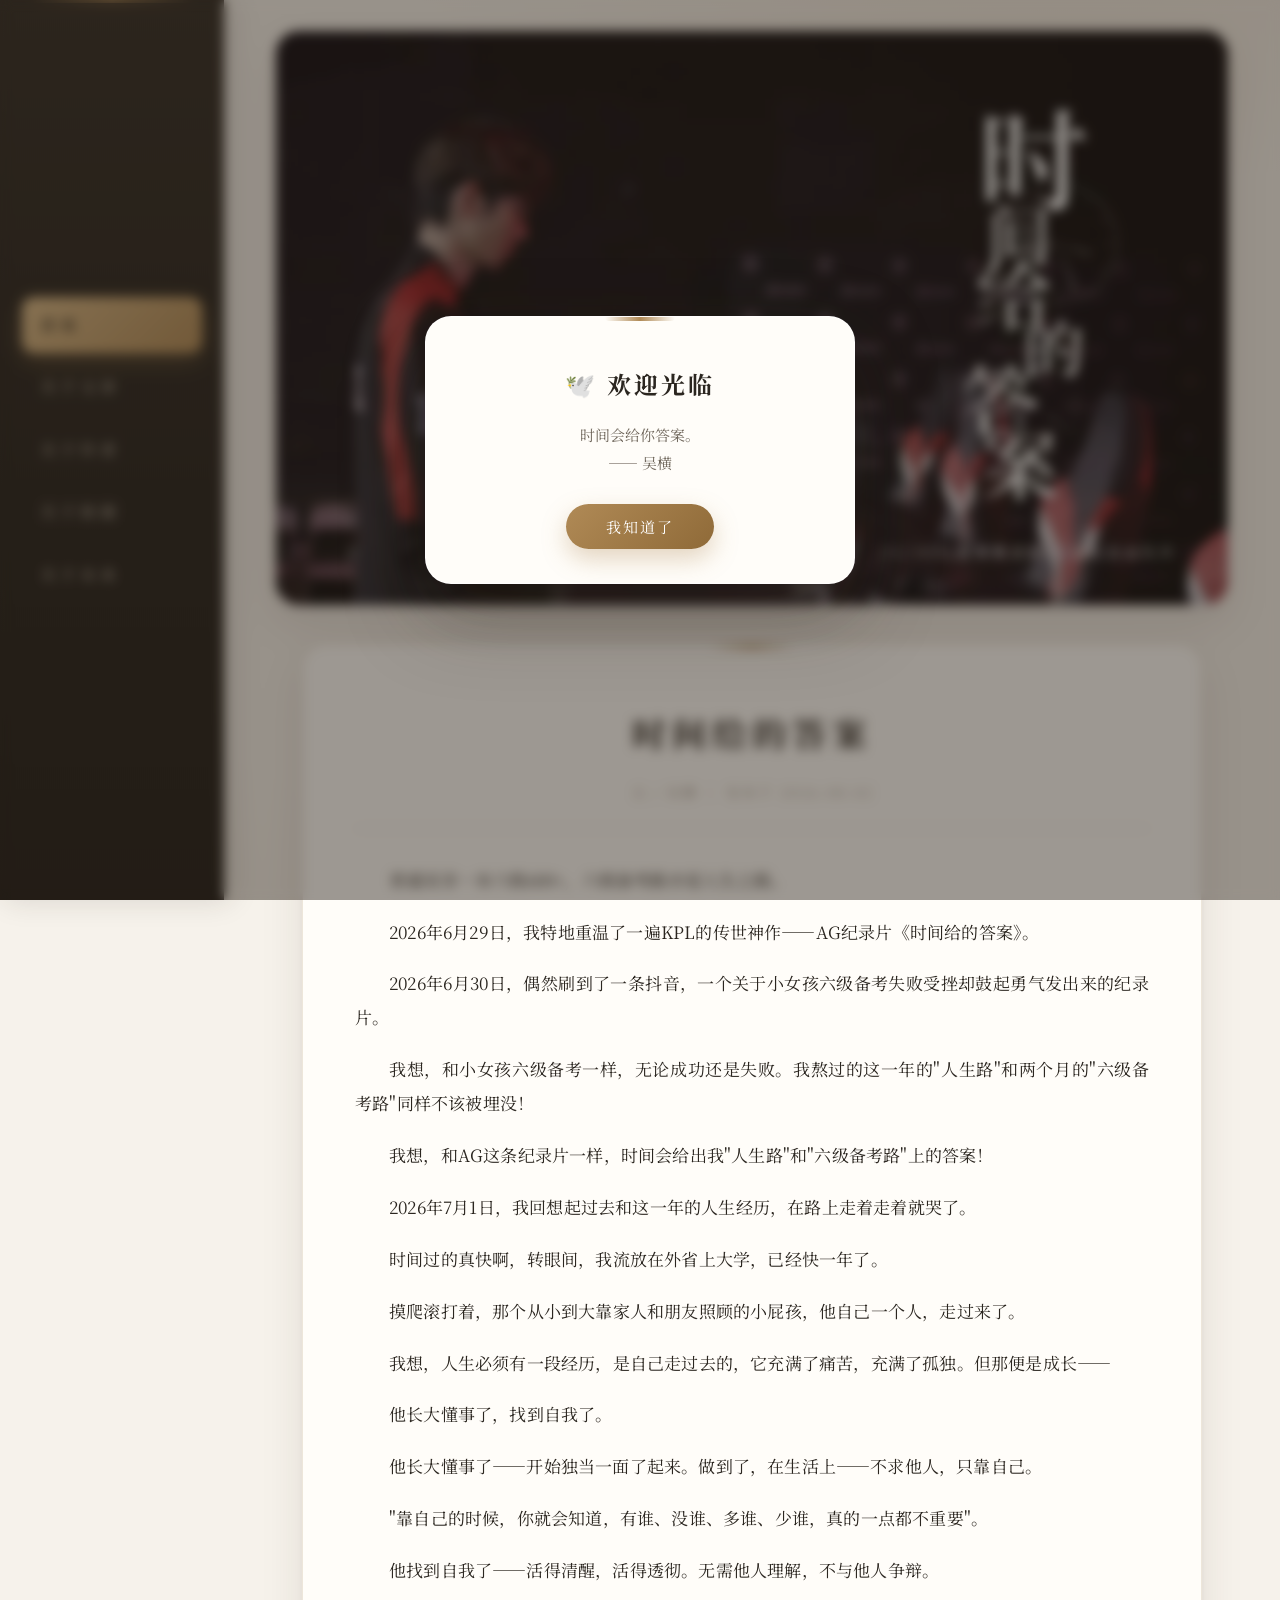
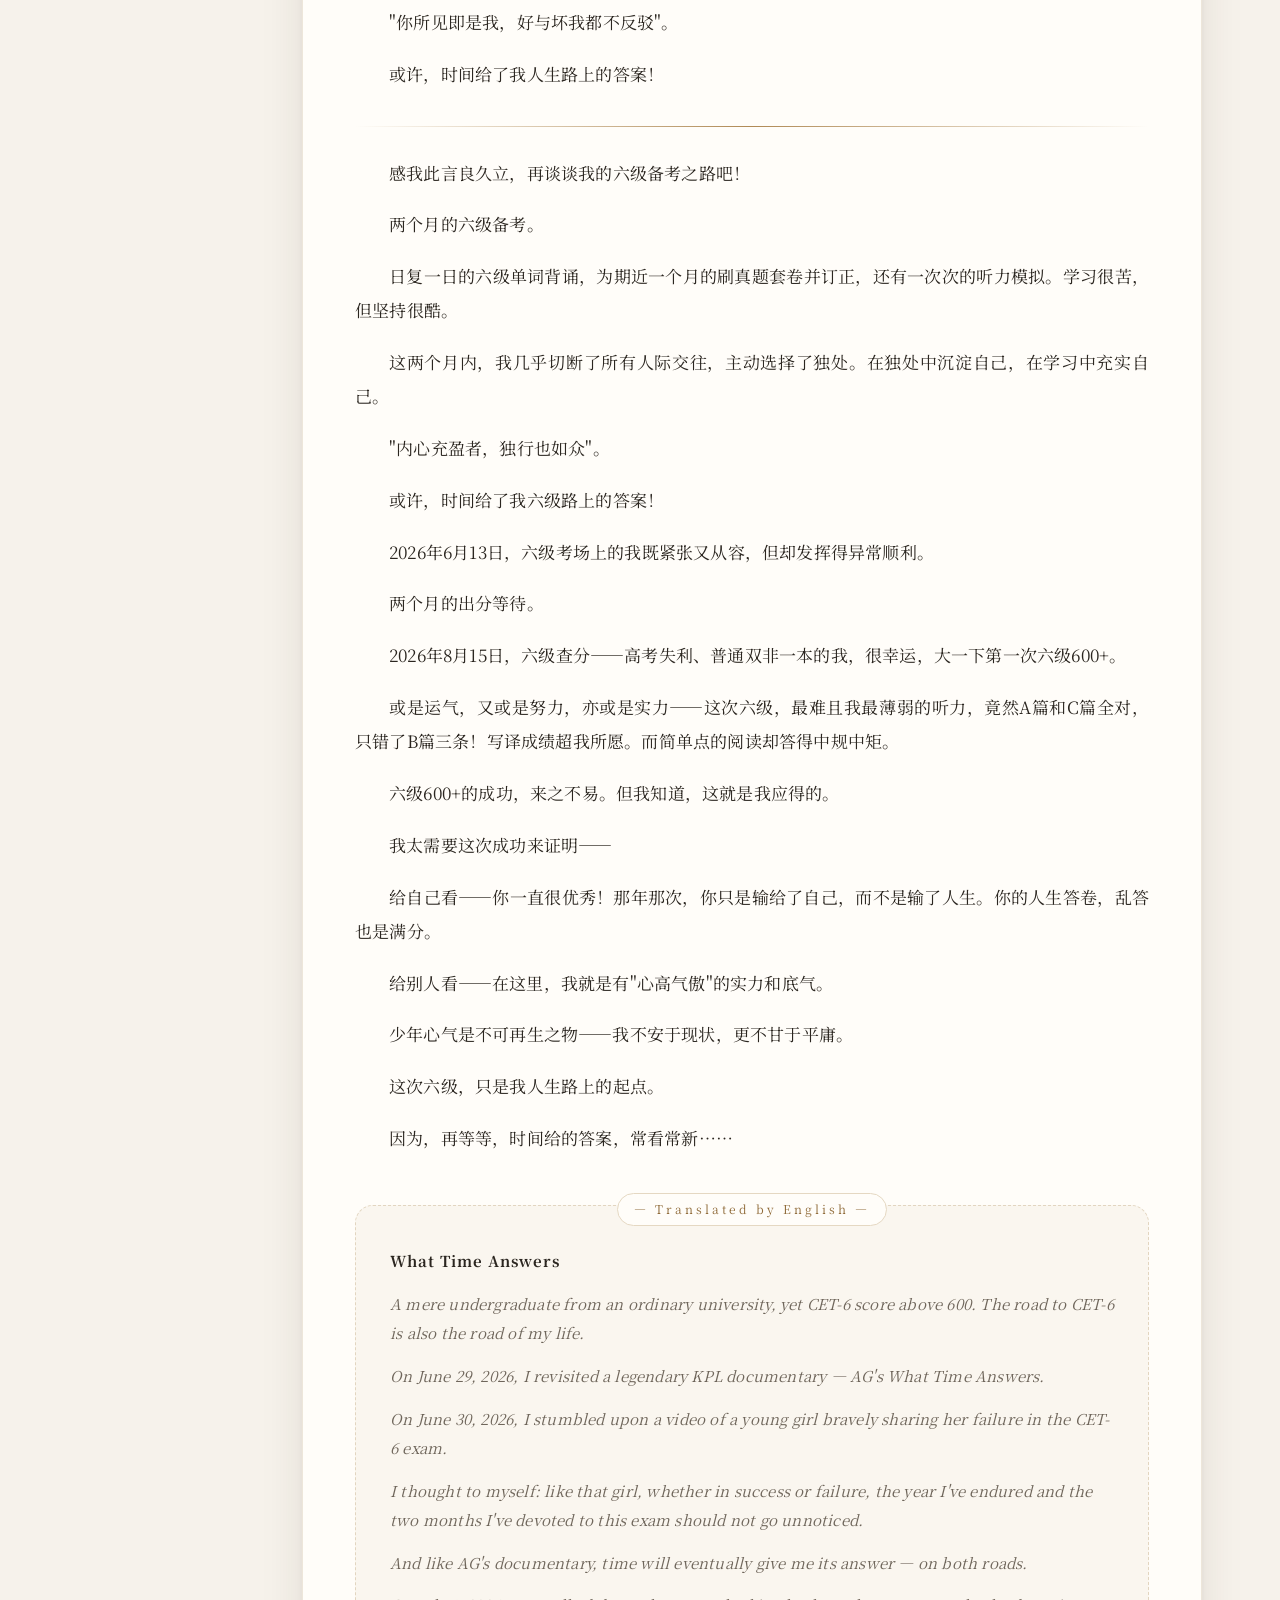
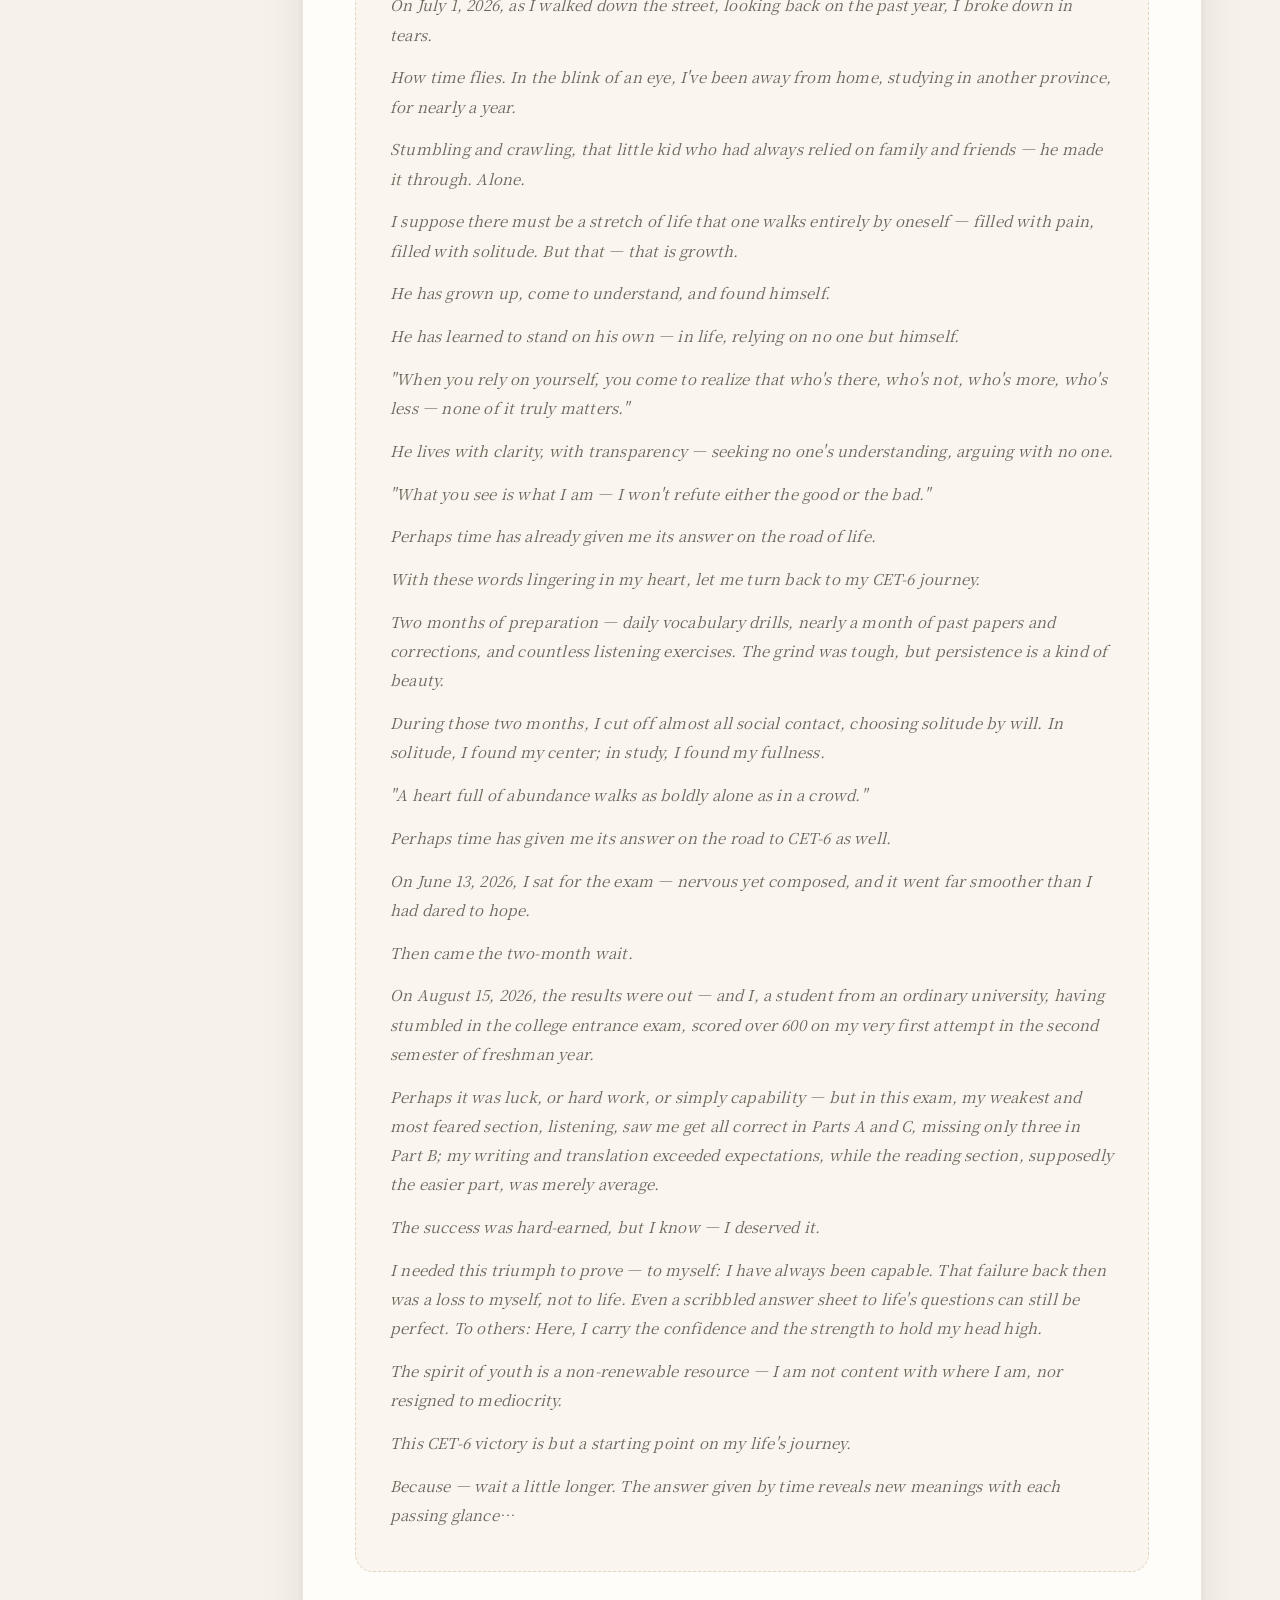
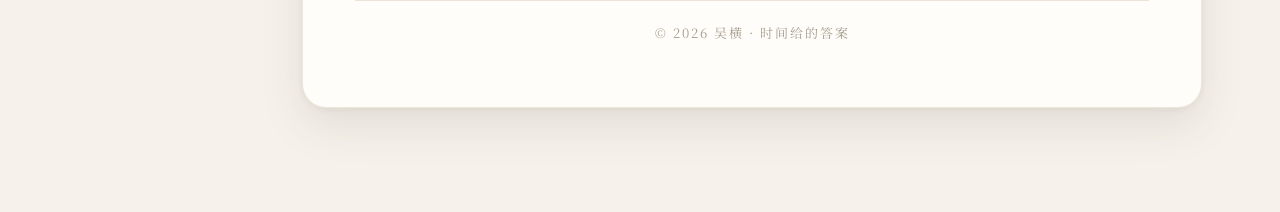
==== commit e594fe89: "Add files via upload" ====
--- a/index.html
+++ b/index.html
@@ -72,7 +72,7 @@
                 <!-- 英文翻译 -->
                 <div class="en">
                     <div class="label">— Translated by English —</div>
-                    <p><strong>What Time Answers</strong></p>
+                    <p class="en-title"><strong>What Time Answers</strong></p>
                     <p>A mere undergraduate from an ordinary university, yet CET-6 score above 600. The road to CET-6 is also the road of my life.</p>
                     <p>On June 29, 2026, I revisited a legendary KPL documentary — AG's What Time Answers.</p>
                     <p>On June 30, 2026, I stumbled upon a video of a young girl bravely sharing her failure in the CET-6 exam.</p>
@@ -131,4 +131,4 @@
     </script>
 
 </body>
-</html>+</html>
--- a/assets/style.css
+++ b/assets/style.css
@@ -0,0 +1,683 @@
+/* ============================================================
+   时间给的答案 · 全站统一样式
+   设计基调：纸张质感 · 墨色文字 · 金色点缀 · 衬线排版
+   ============================================================ */
+
+:root {
+  --nav-w: 224px;
+
+  --bg: #f6f2eb;
+  --surface: #fffdf9;
+  --surface-soft: #faf6ef;
+
+  --ink: #2b2620;
+  --ink-soft: #6f665b;
+  --ink-faint: #a89e91;
+
+  --accent: #b08a56;
+  --accent-strong: #8f6a38;
+  --accent-soft: #e9dcc8;
+  --accent-pale: #f5ecdd;
+  --line: #ece4d8;
+
+  --shadow-sm: 0 1px 2px rgba(58, 44, 28, 0.04), 0 4px 14px rgba(58, 44, 28, 0.06);
+  --shadow-md: 0 2px 6px rgba(58, 44, 28, 0.05), 0 18px 44px rgba(58, 44, 28, 0.10);
+
+  --radius-lg: 24px;
+  --radius-md: 16px;
+
+  --font-serif: 'Noto Serif SC', 'Songti SC', 'STSong', 'SimSun', serif;
+}
+
+* {
+  margin: 0;
+  padding: 0;
+  box-sizing: border-box;
+}
+
+html {
+  scroll-behavior: smooth;
+}
+
+body {
+  font-family: var(--font-serif);
+  background-color: var(--bg);
+  background-image:
+    radial-gradient(1100px 420px at 82% -60px, rgba(176, 138, 86, 0.10), transparent 60%),
+    radial-gradient(900px 480px at -8% 108%, rgba(176, 138, 86, 0.08), transparent 60%);
+  background-attachment: fixed;
+  color: var(--ink);
+  line-height: 1.9;
+  display: flex;
+  min-height: 100vh;
+  -webkit-font-smoothing: antialiased;
+  text-rendering: optimizeLegibility;
+}
+
+::selection {
+  background: var(--accent-soft);
+  color: var(--ink);
+}
+
+::-webkit-scrollbar {
+  width: 10px;
+}
+::-webkit-scrollbar-track {
+  background: var(--bg);
+}
+::-webkit-scrollbar-thumb {
+  background: #cfc3ae;
+  border-radius: 8px;
+  border: 2px solid var(--bg);
+}
+::-webkit-scrollbar-thumb:hover {
+  background: var(--accent);
+}
+
+a:focus-visible,
+button:focus-visible {
+  outline: 2px solid var(--accent);
+  outline-offset: 3px;
+}
+
+/* ===== 左侧导航 ===== */
+.navbar {
+  position: fixed;
+  top: 0;
+  left: 0;
+  width: var(--nav-w);
+  height: 100vh;
+  background: linear-gradient(180deg, #322c25, #26221d 55%, #211d18);
+  color: #e5ded3;
+  display: flex;
+  flex-direction: column;
+  justify-content: center;
+  gap: 6px;
+  padding: 48px 22px;
+  z-index: 1000;
+  box-shadow: 6px 0 28px rgba(43, 35, 25, 0.14);
+  overflow-y: auto;
+}
+
+.navbar::before {
+  content: "";
+  position: absolute;
+  top: 0;
+  left: 30px;
+  right: 30px;
+  height: 3px;
+  border-radius: 0 0 3px 3px;
+  background: linear-gradient(90deg, transparent, var(--accent), transparent);
+  opacity: 0.8;
+}
+
+.navbar .site-name {
+  font-size: 17px;
+  font-weight: 700;
+  color: #f0e9dd;
+  letter-spacing: 4px;
+  text-align: center;
+  margin-bottom: 34px;
+  padding-bottom: 18px;
+  border-bottom: 1px solid rgba(255, 255, 255, 0.10);
+}
+
+.navbar a {
+  display: block;
+  color: #bfb6a8;
+  text-decoration: none;
+  font-size: 16px;
+  letter-spacing: 4px;
+  padding: 13px 18px;
+  border-radius: 12px;
+  transition: color 0.25s ease, background-color 0.25s ease, transform 0.25s ease;
+}
+
+.navbar a:hover {
+  color: #f5efe6;
+  background-color: rgba(255, 255, 255, 0.06);
+  transform: translateX(4px);
+}
+
+.navbar a.active {
+  color: #2a241c;
+  background: linear-gradient(135deg, #d6b786, var(--accent));
+  font-weight: 700;
+  box-shadow: 0 8px 22px rgba(176, 138, 86, 0.35);
+}
+
+/* ===== 主内容区 ===== */
+.main-wrapper {
+  margin-left: var(--nav-w);
+  flex: 1;
+  min-width: 0;
+  padding: 30px clamp(16px, 4vw, 52px) 64px;
+}
+
+.main {
+  margin-left: var(--nav-w);
+  flex: 1;
+  min-width: 0;
+  min-height: 100vh;
+  display: flex;
+  flex-direction: column;
+}
+
+/* ===== 顶部海报 ===== */
+.poster {
+  max-width: 1100px;
+  margin: 0 auto 38px;
+  border-radius: var(--radius-lg);
+  overflow: hidden;
+  border: 1px solid rgba(255, 255, 255, 0.7);
+  box-shadow: var(--shadow-md);
+  background: #e8dfd1;
+}
+
+.poster img {
+  width: 100%;
+  height: auto;
+  display: block;
+}
+
+/* ===== 文章页首图 ===== */
+.hero {
+  width: 100%;
+  height: 46vh;
+  min-height: 320px;
+  background: url('/assets/poster.jpg') center center / cover no-repeat;
+  position: relative;
+}
+
+.hero::after {
+  content: "";
+  position: absolute;
+  inset: 0;
+  background: linear-gradient(180deg, rgba(43, 35, 25, 0.18), transparent 55%, var(--bg));
+}
+
+/* ===== 卡片 ===== */
+.card {
+  position: relative;
+  max-width: 900px;
+  margin: 0 auto 40px;
+  padding: clamp(30px, 5vw, 56px) clamp(22px, 4.5vw, 52px);
+  background: var(--surface);
+  border: 1px solid rgba(236, 228, 216, 0.9);
+  border-radius: var(--radius-lg);
+  box-shadow: var(--shadow-md);
+  animation: fadeIn 0.7s ease;
+}
+
+.card::before {
+  content: "";
+  position: absolute;
+  top: 0;
+  left: 50%;
+  transform: translateX(-50%);
+  width: 88px;
+  height: 4px;
+  border-radius: 0 0 4px 4px;
+  background: linear-gradient(90deg, transparent, var(--accent), transparent);
+}
+
+.main .card {
+  margin: -56px auto 44px;
+}
+
+.main .footer {
+  margin-top: auto;
+}
+
+/* ===== 标题与元信息 ===== */
+.article-title {
+  text-align: center;
+  font-size: clamp(26px, 3.4vw, 34px);
+  font-weight: 700;
+  letter-spacing: 6px;
+  margin-bottom: 14px;
+  color: var(--ink);
+}
+
+.card h1:not(.article-title) {
+  text-align: center;
+  font-size: clamp(23px, 2.8vw, 30px);
+  font-weight: 700;
+  letter-spacing: 5px;
+  margin-bottom: 28px;
+  padding-bottom: 20px;
+  color: var(--ink);
+  position: relative;
+}
+
+.card h1:not(.article-title)::after {
+  content: "";
+  position: absolute;
+  left: 50%;
+  bottom: 0;
+  transform: translateX(-50%);
+  width: 72px;
+  height: 2px;
+  background: linear-gradient(90deg, transparent, var(--accent), transparent);
+}
+
+.meta {
+  text-align: center;
+  font-size: 14px;
+  letter-spacing: 2px;
+  color: var(--ink-faint);
+  margin-bottom: 34px;
+  padding-bottom: 22px;
+  border-bottom: 1px solid var(--line);
+}
+
+.meta span {
+  margin: 0 6px;
+}
+
+/* ===== 正文排版 ===== */
+.content p {
+  font-size: clamp(15px, 1vw + 13px, 17px);
+  line-height: 2;
+  letter-spacing: 0.2px;
+  text-align: justify;
+  text-indent: 2em;
+  margin-bottom: 1.05em;
+  overflow-wrap: break-word;
+}
+
+.content .en p {
+  text-indent: 0;
+  text-align: left;
+  font-style: italic;
+  font-size: 15px;
+  line-height: 1.95;
+  color: var(--ink-soft);
+  margin-bottom: 0.9em;
+}
+
+.content .en p strong {
+  font-style: normal;
+  font-weight: 700;
+  color: var(--ink);
+  letter-spacing: 1px;
+}
+
+.divider {
+  border: 0;
+  height: 1px;
+  margin: 2.2em 0 1.8em;
+  background: linear-gradient(90deg, transparent, var(--accent), transparent);
+}
+
+/* ===== 英文翻译区 ===== */
+.content .en {
+  position: relative;
+  margin-top: 50px;
+  padding: 40px 34px 28px;
+  background: var(--surface-soft);
+  border: 1px dashed #e2d5c0;
+  border-radius: 18px;
+}
+
+.content .en .label {
+  position: absolute;
+  top: -13px;
+  left: 50%;
+  transform: translateX(-50%);
+  padding: 4px 16px;
+  background: var(--surface);
+  border: 1px solid #e5d8c2;
+  border-radius: 999px;
+  font-size: 12px;
+  letter-spacing: 3px;
+  color: var(--accent-strong);
+  white-space: nowrap;
+}
+
+/* ===== 视频按钮 ===== */
+.video-row {
+  margin-top: 36px !important;
+  text-align: center;
+  text-indent: 0 !important;
+}
+
+.video-link {
+  display: inline-block;
+  padding: 14px 34px;
+  background: linear-gradient(135deg, #2e2923, #1f1b16);
+  color: #f2ecdf;
+  text-decoration: none;
+  border-radius: 999px;
+  font-size: 16px;
+  font-weight: 600;
+  letter-spacing: 2px;
+  box-shadow: 0 10px 24px rgba(43, 35, 25, 0.22);
+  transition: transform 0.2s ease, box-shadow 0.2s ease, background-color 0.25s ease, color 0.25s ease;
+}
+
+.video-link:hover {
+  transform: translateY(-2px);
+  background: linear-gradient(135deg, var(--accent), var(--accent-strong));
+  color: #fff;
+  box-shadow: 0 14px 30px rgba(176, 138, 86, 0.35);
+}
+
+/* ===== 提示框 ===== */
+.wechat-note,
+.future-note {
+  margin: 18px 0 8px;
+  padding: 16px 20px;
+  background: var(--accent-pale);
+  border-left: 4px solid var(--accent);
+  border-radius: 0 14px 14px 0;
+  font-size: 15px;
+  line-height: 1.9;
+  color: #4a4136;
+}
+
+.wechat-note strong {
+  color: var(--accent-strong);
+}
+
+.content .note {
+  margin-top: 34px;
+  padding: 12px 4px 4px 18px;
+  font-size: 13px;
+  color: var(--ink-faint);
+  text-indent: 0;
+  border-left: 4px solid var(--accent-soft);
+  background: transparent;
+}
+
+/* ===== 落款行 ===== */
+.sign-off {
+  margin-top: 26px !important;
+  text-align: right !important;
+  font-weight: 400;
+  text-indent: 0 !important;
+  color: var(--ink-soft);
+}
+
+.content > .sign-off {
+  font-style: normal;
+}
+
+.content .en .sign-off {
+  font-style: italic;
+}
+
+/* ===== 头像展示 ===== */
+.avatar-gallery {
+  display: flex;
+  flex-wrap: wrap;
+  justify-content: center;
+  gap: 34px;
+  margin: 30px 0 36px;
+}
+
+.avatar-gallery img {
+  width: clamp(110px, 14vw, 170px);
+  height: clamp(110px, 14vw, 170px);
+  object-fit: cover;
+  border-radius: 50%;
+  border: 5px solid #fff;
+  box-shadow: 0 0 0 1px var(--line), var(--shadow-md);
+  transition: transform 0.3s ease, box-shadow 0.3s ease;
+}
+
+.avatar-gallery img:hover {
+  transform: translateY(-4px) scale(1.03);
+  box-shadow: 0 0 0 2px var(--accent), 0 18px 36px rgba(58, 44, 28, 0.16);
+}
+
+/* ===== 底部版权 ===== */
+.footer {
+  margin-top: 28px;
+  padding: 20px 0 6px;
+  text-align: center;
+  font-size: 13px;
+  letter-spacing: 2px;
+  color: var(--ink-faint);
+  border-top: 1px solid var(--line);
+}
+
+/* ===== 欢迎弹窗 ===== */
+.modal-overlay {
+  position: fixed;
+  inset: 0;
+  display: flex;
+  align-items: center;
+  justify-content: center;
+  background: rgba(38, 30, 20, 0.45);
+  backdrop-filter: blur(6px);
+  -webkit-backdrop-filter: blur(6px);
+  z-index: 2000;
+  animation: fadeIn 0.4s ease;
+}
+
+.modal-box {
+  position: relative;
+  width: 90%;
+  max-width: 430px;
+  padding: 44px 36px 34px;
+  background: var(--surface);
+  border: 1px solid rgba(255, 255, 255, 0.8);
+  border-radius: 26px;
+  box-shadow: 0 30px 80px rgba(38, 30, 20, 0.35);
+  text-align: center;
+  animation: slideUp 0.45s cubic-bezier(0.2, 0.9, 0.3, 1.15);
+}
+
+.modal-box::before {
+  content: "";
+  position: absolute;
+  top: 0;
+  left: 50%;
+  transform: translateX(-50%);
+  width: 70px;
+  height: 4px;
+  border-radius: 0 0 4px 4px;
+  background: linear-gradient(90deg, transparent, var(--accent), transparent);
+}
+
+.modal-box h2 {
+  font-size: 24px;
+  letter-spacing: 3px;
+  margin-bottom: 14px;
+  color: var(--ink);
+}
+
+.modal-box p {
+  font-size: 15px;
+  color: var(--ink-soft);
+  line-height: 1.9;
+  margin-bottom: 26px;
+}
+
+.btn-close {
+  padding: 12px 40px;
+  background: linear-gradient(135deg, var(--accent), var(--accent-strong));
+  color: #fff;
+  border: none;
+  border-radius: 999px;
+  font-family: inherit;
+  font-size: 15px;
+  letter-spacing: 2px;
+  cursor: pointer;
+  box-shadow: 0 10px 24px rgba(176, 138, 86, 0.35);
+  transition: transform 0.2s ease, box-shadow 0.2s ease;
+}
+
+.btn-close:hover {
+  transform: translateY(-2px);
+  box-shadow: 0 14px 30px rgba(176, 138, 86, 0.45);
+}
+
+/* ===== 动效 ===== */
+@keyframes fadeIn {
+  from { opacity: 0; transform: translateY(18px); }
+  to { opacity: 1; transform: none; }
+}
+
+@keyframes slideUp {
+  from { opacity: 0; transform: translateY(28px) scale(0.96); }
+  to { opacity: 1; transform: none; }
+}
+
+/* ===== 响应式：平板 / 窄屏 ===== */
+@media (max-width: 1024px) {
+  :root {
+    --nav-w: 200px;
+  }
+  .navbar {
+    padding: 40px 18px;
+  }
+  .navbar a {
+    font-size: 15px;
+    letter-spacing: 3px;
+    padding: 12px 16px;
+  }
+}
+
+/* ===== 响应式：手机端 ===== */
+@media (max-width: 768px) {
+  .navbar {
+    top: 0;
+    left: 0;
+    width: 100%;
+    height: auto;
+    min-height: 54px;
+    flex-direction: row;
+    justify-content: flex-start;
+    align-items: center;
+    gap: 6px;
+    padding: 8px 12px;
+    overflow-x: auto;
+    overflow-y: hidden;
+    -webkit-overflow-scrolling: touch;
+    scrollbar-width: none;
+    box-shadow: 0 4px 18px rgba(43, 35, 25, 0.16);
+  }
+
+  .navbar::-webkit-scrollbar {
+    display: none;
+  }
+
+  .navbar::before {
+    display: none;
+  }
+
+  .navbar .site-name {
+    flex: 0 0 auto;
+    margin: 0 10px 0 0;
+    padding: 0 12px 0 0;
+    border-bottom: none;
+    border-right: 1px solid rgba(255, 255, 255, 0.12);
+    font-size: 14px;
+    letter-spacing: 2px;
+    white-space: nowrap;
+  }
+
+  .navbar a {
+    flex: 0 0 auto;
+    padding: 8px 14px;
+    font-size: 13px;
+    letter-spacing: 1px;
+    border-radius: 999px;
+    white-space: nowrap;
+  }
+
+  .navbar a:hover {
+    transform: none;
+  }
+
+  .main-wrapper {
+    margin-left: 0;
+    padding: 74px 14px 40px;
+  }
+
+  .main {
+    margin-left: 0;
+    padding-top: 54px;
+  }
+
+  .main .card {
+    margin: -34px 14px 28px;
+  }
+
+  .poster {
+    border-radius: 18px;
+    margin-bottom: 26px;
+  }
+
+  .card {
+    border-radius: 20px;
+    padding: 30px 18px 26px;
+  }
+
+  .hero {
+    height: 30vh;
+    min-height: 220px;
+  }
+
+  .content .en {
+    padding: 34px 18px 24px;
+  }
+
+  .content .en .label {
+    font-size: 11px;
+    letter-spacing: 2px;
+  }
+
+  .video-link {
+    display: block;
+    text-align: center;
+  }
+
+  .avatar-gallery {
+    gap: 20px;
+  }
+
+  .avatar-gallery img {
+    width: clamp(100px, 30vw, 136px);
+    height: clamp(100px, 30vw, 136px);
+  }
+
+  .modal-box {
+    padding: 36px 22px 28px;
+  }
+}
+
+/* ===== 响应式：小屏手机 ===== */
+@media (max-width: 480px) {
+  .navbar a {
+    padding: 7px 10px;
+    font-size: 12px;
+  }
+
+  .navbar .site-name {
+    font-size: 13px;
+    letter-spacing: 1px;
+  }
+
+  .card {
+    padding: 26px 16px 22px;
+  }
+
+  .content .en {
+    padding: 30px 16px 20px;
+  }
+}
+
+/* ===== 减少动态效果（无障碍） ===== */
+@media (prefers-reduced-motion: reduce) {
+  *,
+  *::before,
+  *::after {
+    animation-duration: 0.01ms !important;
+    animation-iteration-count: 1 !important;
+    transition-duration: 0.01ms !important;
+    scroll-behavior: auto !important;
+  }
+}
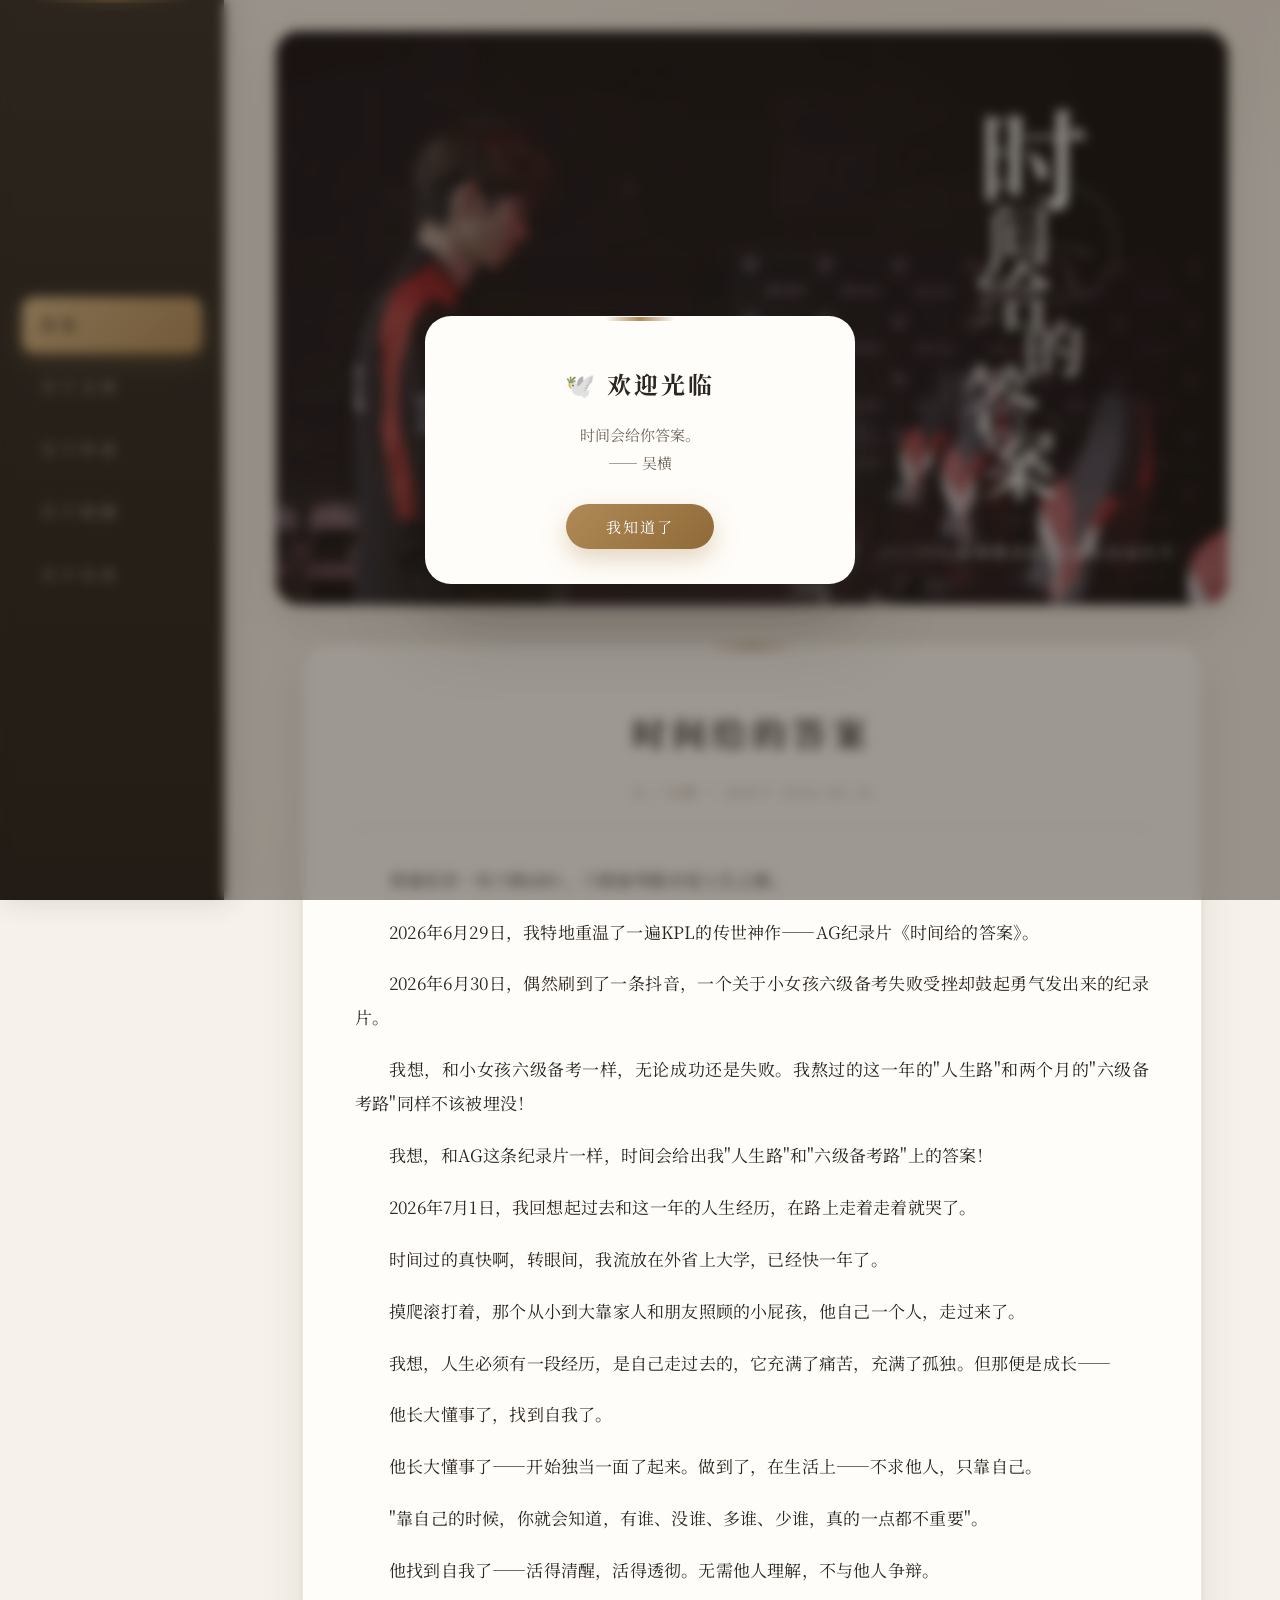
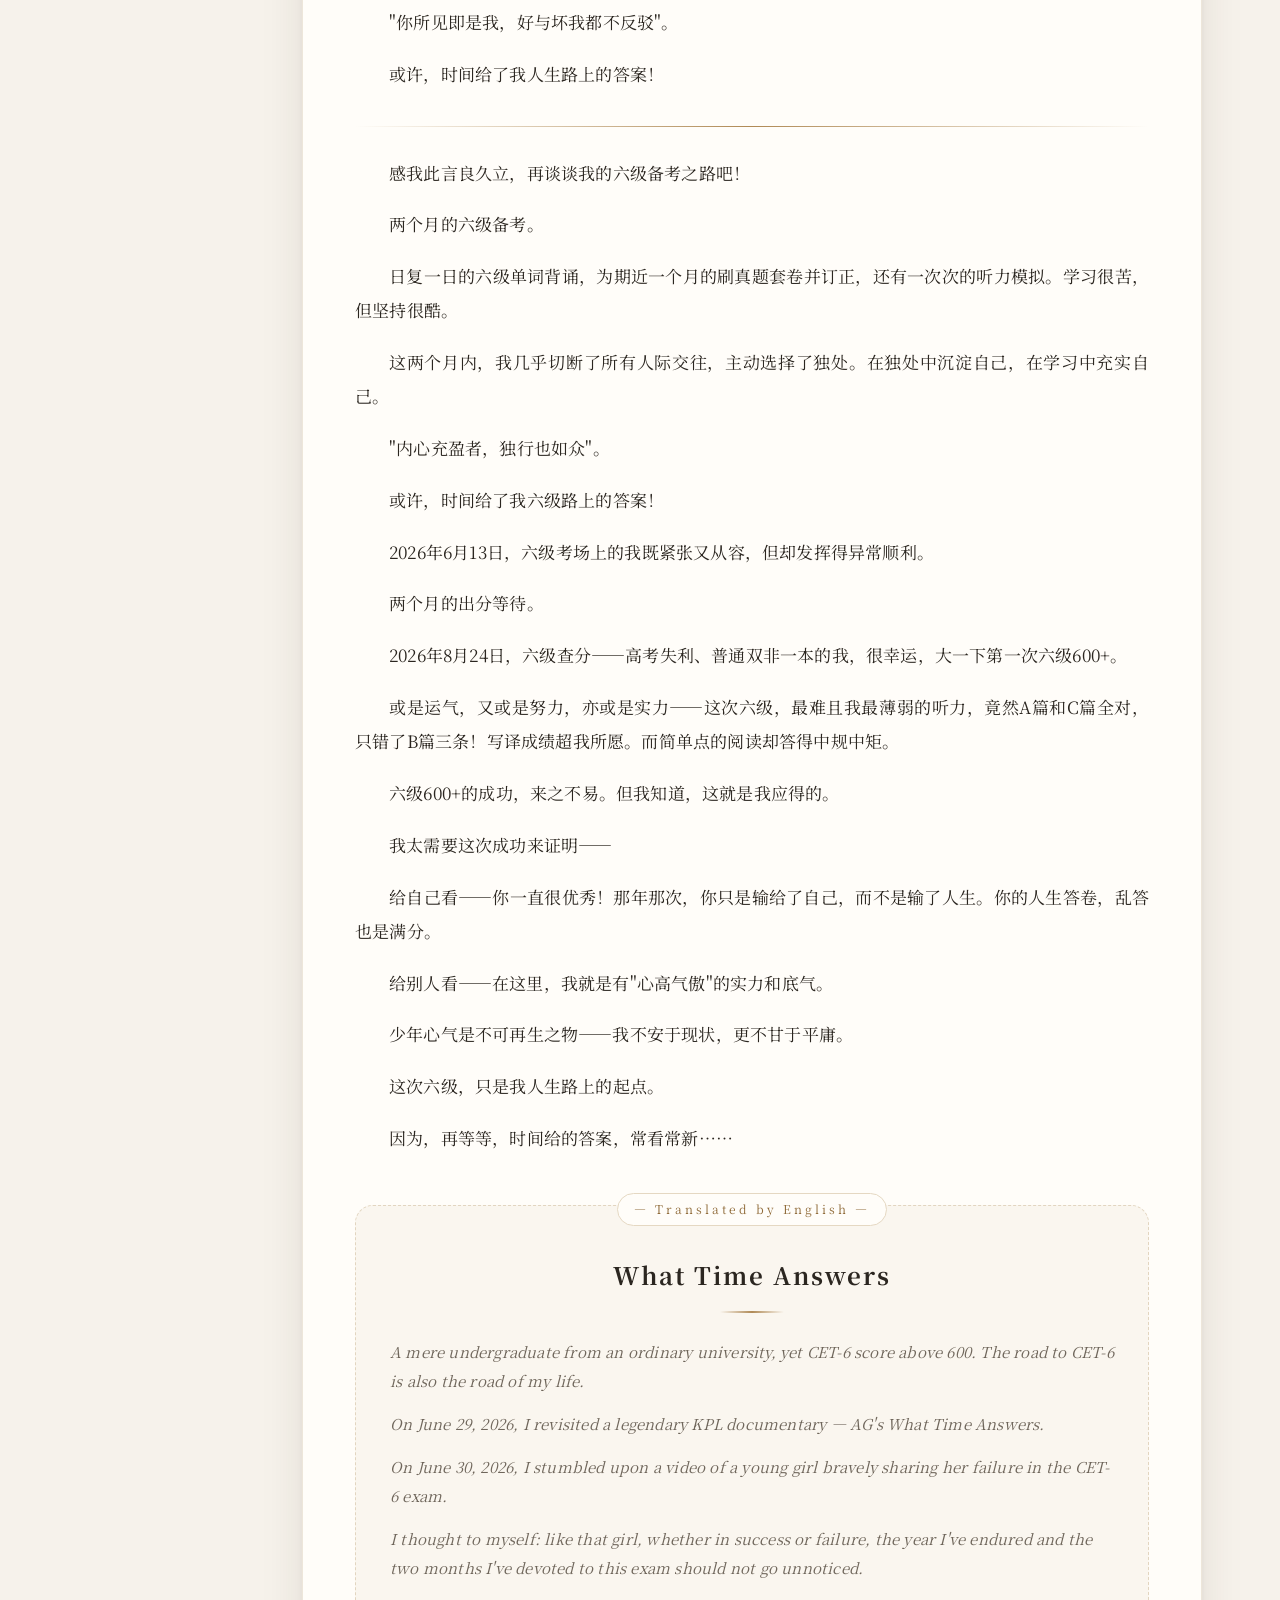
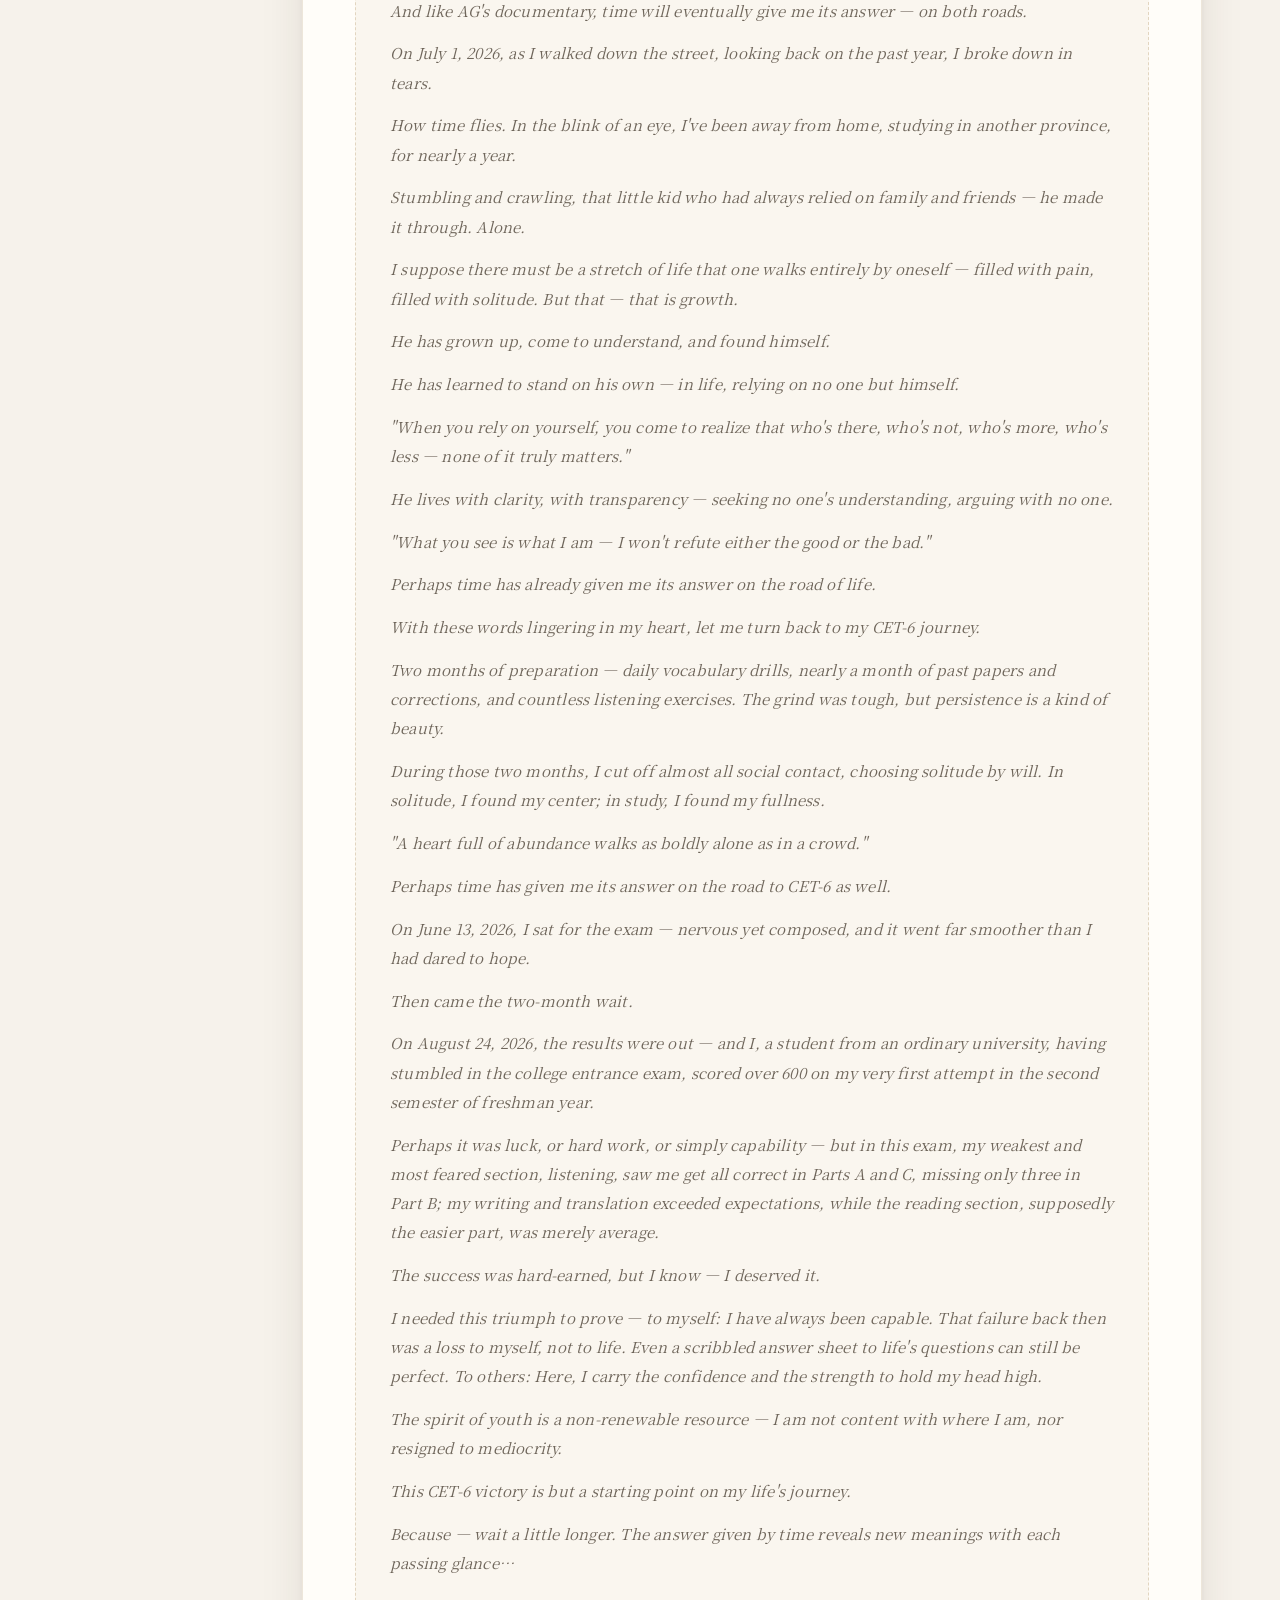
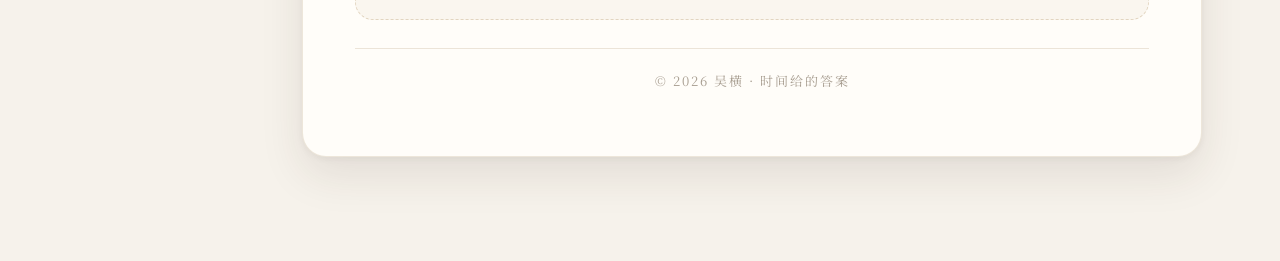
==== commit a17d2c24: "Add files via upload" ====
--- a/index.html
+++ b/index.html
@@ -30,7 +30,7 @@
         <!-- 卡片：首页文章 -->
         <div class="card">
             <h1 class="article-title">时间给的答案</h1>
-            <div class="meta">文 / 吴横 ｜ 发布于 2026.08.02</div>
+            <div class="meta">文 / 吴横 ｜ 发布于 2026.08.24</div>
 
             <div class="content">
                 <p>普通双非一本六级600+，六级备考路亦是人生之路。</p>
@@ -59,7 +59,7 @@
                 <p>或许，时间给了我六级路上的答案！</p>
                 <p>2026年6月13日，六级考场上的我既紧张又从容，但却发挥得异常顺利。</p>
                 <p>两个月的出分等待。</p>
-                <p>2026年8月15日，六级查分——高考失利、普通双非一本的我，很幸运，大一下第一次六级600+。</p>
+                <p>2026年8月24日，六级查分——高考失利、普通双非一本的我，很幸运，大一下第一次六级600+。</p>
                 <p>或是运气，又或是努力，亦或是实力——这次六级，最难且我最薄弱的听力，竟然A篇和C篇全对，只错了B篇三条！写译成绩超我所愿。而简单点的阅读却答得中规中矩。</p>
                 <p>六级600+的成功，来之不易。但我知道，这就是我应得的。</p>
                 <p>我太需要这次成功来证明——</p>
@@ -72,7 +72,7 @@
                 <!-- 英文翻译 -->
                 <div class="en">
                     <div class="label">— Translated by English —</div>
-                    <p class="en-title"><strong>What Time Answers</strong></p>
+                    <p class="en-title"><strong>What Time Answers</strong></p>
                     <p>A mere undergraduate from an ordinary university, yet CET-6 score above 600. The road to CET-6 is also the road of my life.</p>
                     <p>On June 29, 2026, I revisited a legendary KPL documentary — AG's What Time Answers.</p>
                     <p>On June 30, 2026, I stumbled upon a video of a young girl bravely sharing her failure in the CET-6 exam.</p>
@@ -95,7 +95,7 @@
                     <p>Perhaps time has given me its answer on the road to CET-6 as well.</p>
                     <p>On June 13, 2026, I sat for the exam — nervous yet composed, and it went far smoother than I had dared to hope.</p>
                     <p>Then came the two-month wait.</p>
-                    <p>On August 15, 2026, the results were out — and I, a student from an ordinary university, having stumbled in the college entrance exam, scored over 600 on my very first attempt in the second semester of freshman year.</p>
+                    <p>On August 24, 2026, the results were out — and I, a student from an ordinary university, having stumbled in the college entrance exam, scored over 600 on my very first attempt in the second semester of freshman year.</p>
                     <p>Perhaps it was luck, or hard work, or simply capability — but in this exam, my weakest and most feared section, listening, saw me get all correct in Parts A and C, missing only three in Part B; my writing and translation exceeded expectations, while the reading section, supposedly the easier part, was merely average.</p>
                     <p>The success was hard-earned, but I know — I deserved it.</p>
                     <p>I needed this triumph to prove — to myself: I have always been capable. That failure back then was a loss to myself, not to life. Even a scribbled answer sheet to life's questions can still be perfect. To others: Here, I carry the confidence and the strength to hold my head high.</p>
@@ -131,4 +131,4 @@
     </script>
 
 </body>
-</html>
+</html>
--- a/assets/style.css
+++ b/assets/style.css
@@ -301,6 +301,36 @@
   font-weight: 700;
   color: var(--ink);
   letter-spacing: 1px;
+}
+
+/* 英文译文大标题 */
+.content .en .en-title {
+  position: relative;
+  text-align: center;
+  font-style: normal;
+  font-size: clamp(20px, 2.6vw, 24px);
+  letter-spacing: 2px;
+  color: var(--ink);
+  margin: 6px auto 24px;
+  padding-bottom: 14px;
+  text-indent: 0;
+}
+
+.content .en .en-title strong {
+  font-weight: 700;
+  letter-spacing: 2px;
+}
+
+.content .en .en-title::after {
+  content: "";
+  position: absolute;
+  left: 50%;
+  bottom: 0;
+  transform: translateX(-50%);
+  width: 64px;
+  height: 2px;
+  border-radius: 2px;
+  background: linear-gradient(90deg, transparent, var(--accent), transparent);
 }
 
 .divider {
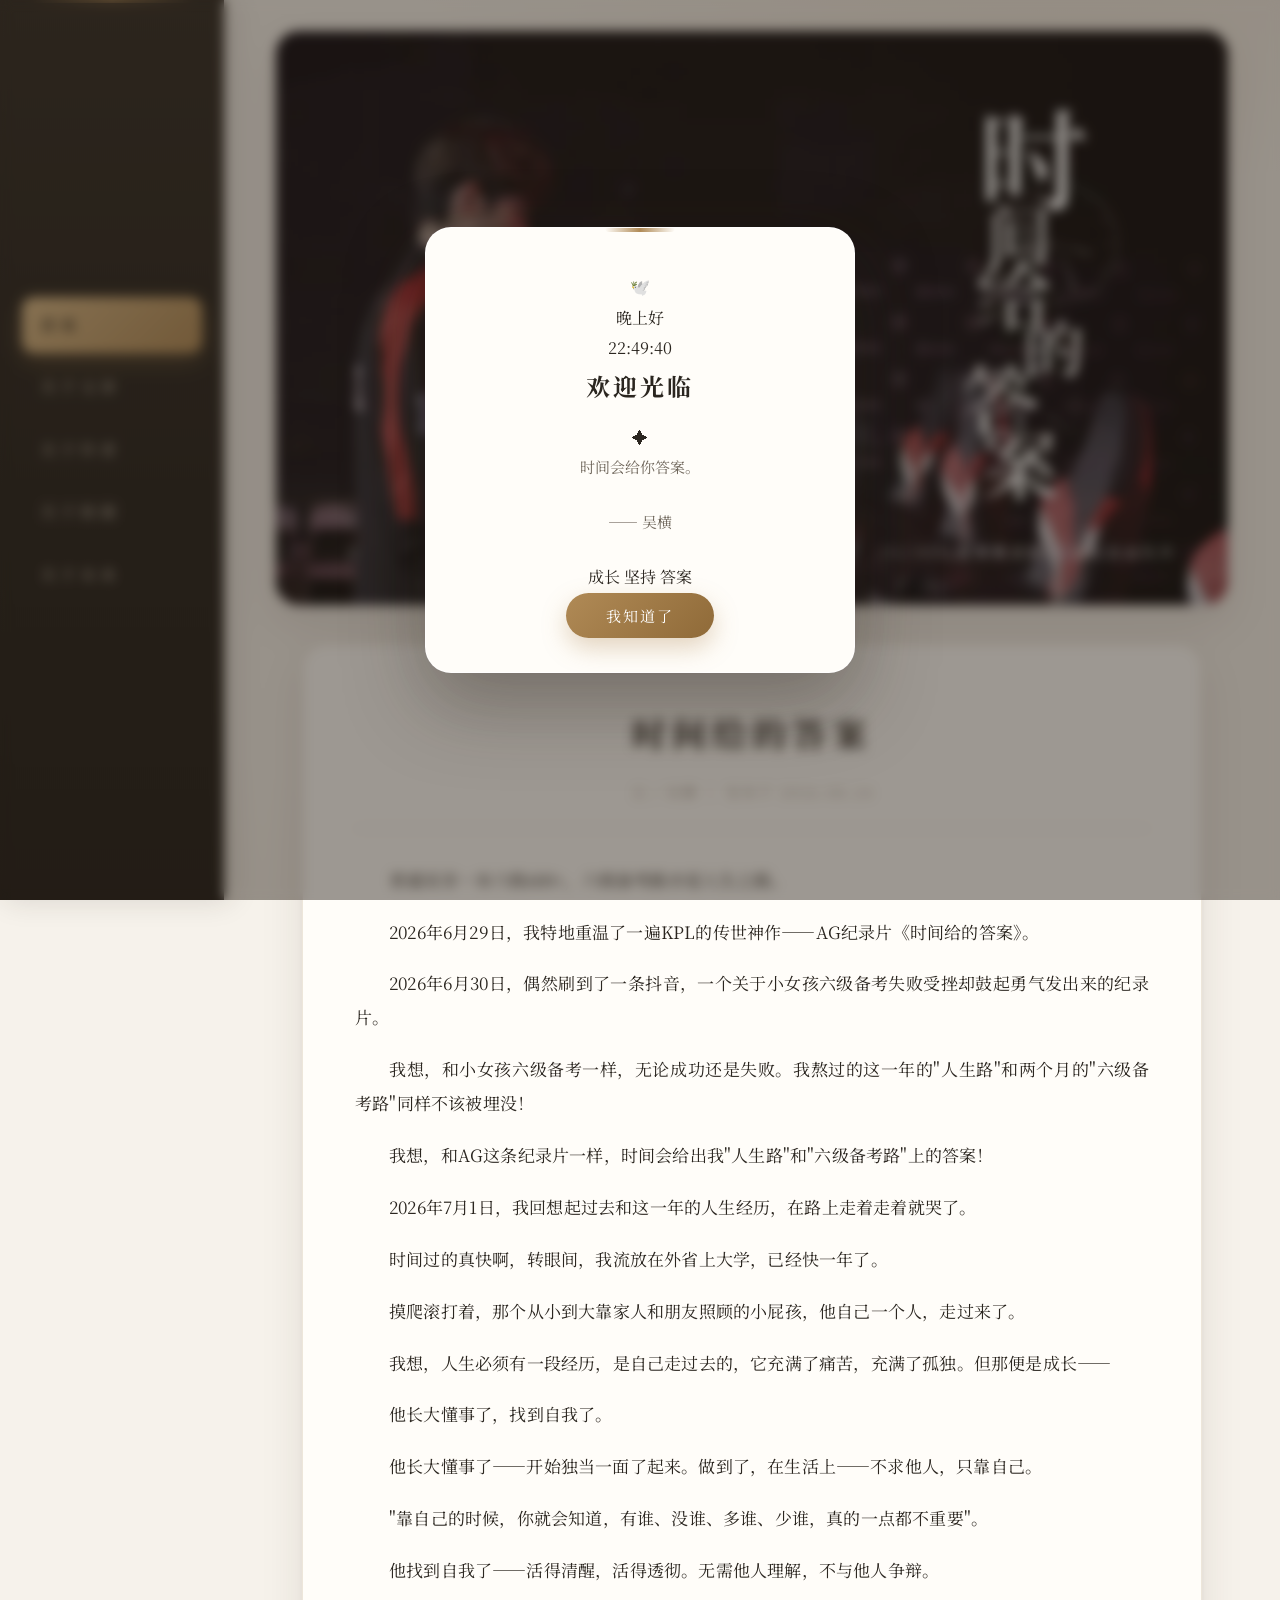
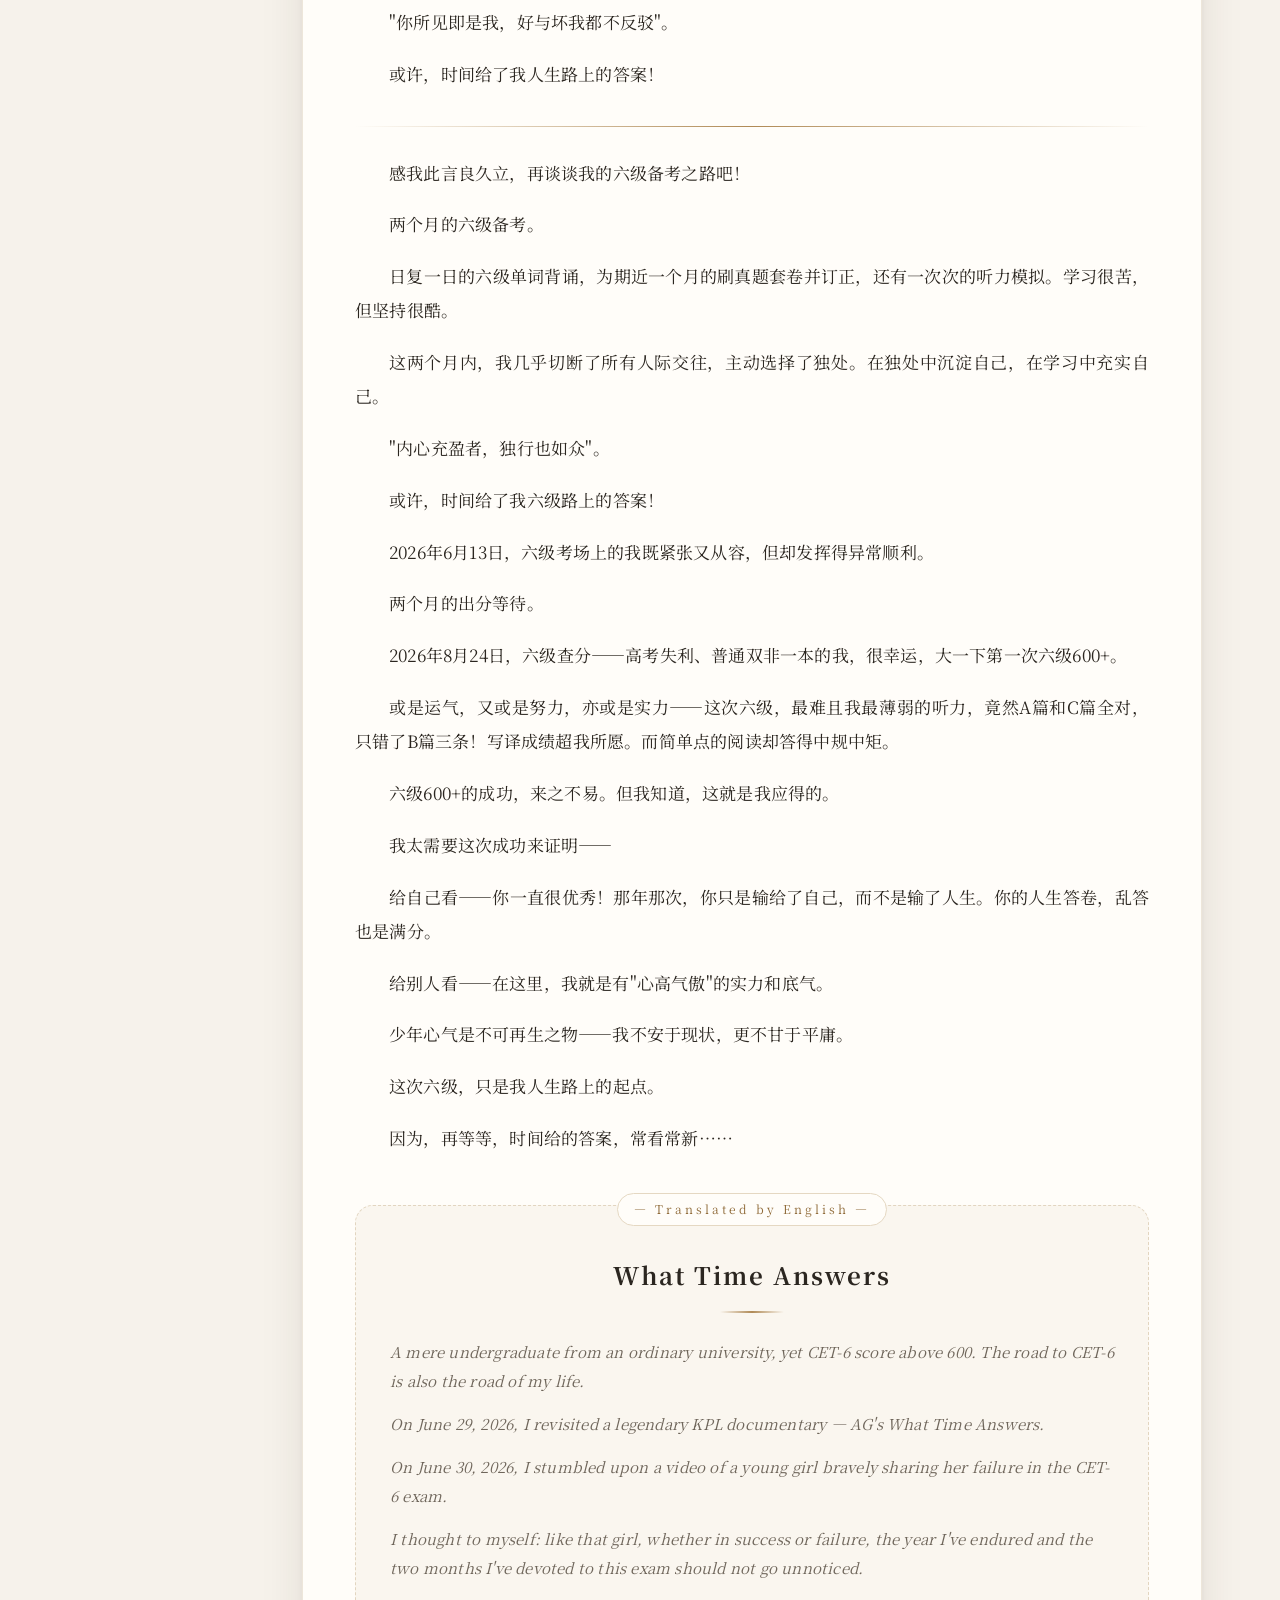
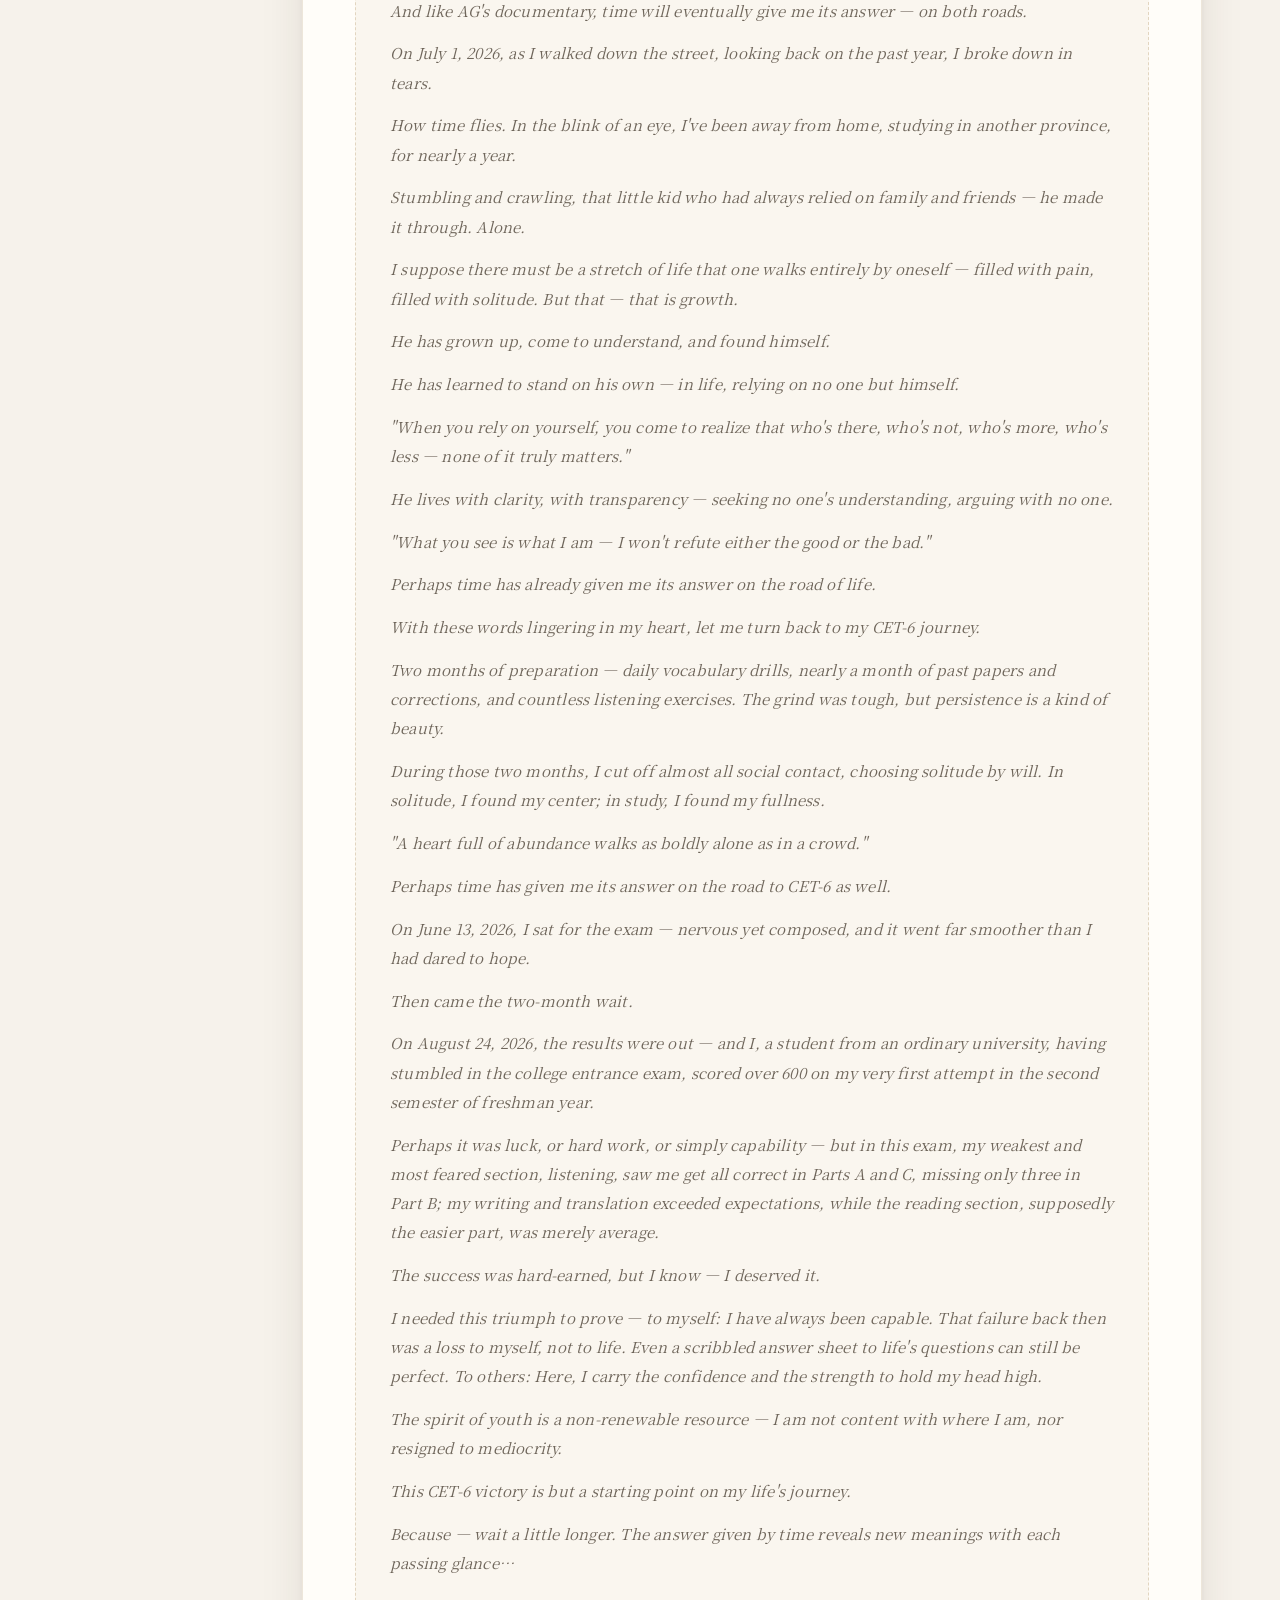
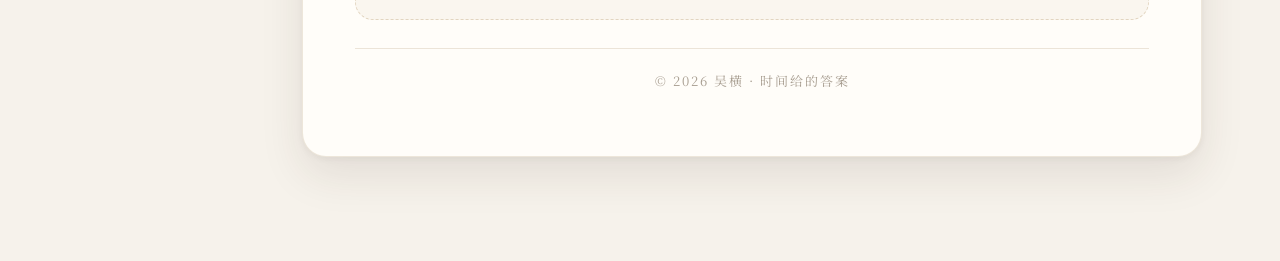
==== commit 1d1e4338: "Add files via upload" ====
--- a/index.html
+++ b/index.html
@@ -110,24 +110,135 @@
 
     </div>
 
-    <!-- 欢迎弹窗（每次进入首页弹出） -->
+    <!-- 欢迎弹窗（每次进入首页弹出 · 动态渲染） -->
     <div class="modal-overlay" id="welcomeModal">
         <div class="modal-box">
-            <h2>🕊️ 欢迎光临</h2>
-            <p>时间会给你答案。<br>—— 吴横</p>
-            <button class="btn-close" id="closeModal">我知道了</button>
+            <!-- 动态光晕 + 上升金色粒子 -->
+            <div class="modal-glow"></div>
+            <div class="modal-particles" id="modalParticles"></div>
+
+            <!-- 飞舞的白鸽 -->
+            <div class="modal-dove" aria-hidden="true">🕊️</div>
+
+            <!-- 按时段变化的问候语 + 实时时钟 -->
+            <div class="modal-greeting" id="greetingText">欢迎光临</div>
+            <div class="modal-clock" id="liveClock">00:00:00</div>
+
+            <!-- 主题标题（打字机效果） -->
+            <h2 class="modal-title" id="typedTitle"></h2>
+
+            <!-- 分隔装饰 -->
+            <div class="modal-divider"><span>✦</span></div>
+
+            <!-- 引言与落款 -->
+            <p class="modal-quote">时间会给你答案。</p>
+            <p class="modal-sign">—— <span class="modal-author">吴横</span></p>
+
+            <!-- 关键词标签 -->
+            <div class="modal-tags">
+                <span class="modal-tag">成长</span>
+                <span class="modal-tag">坚持</span>
+                <span class="modal-tag">答案</span>
+            </div>
+
+            <!-- 关闭按钮 -->
+            <button class="btn-close" id="closeModal">
+                <span class="btn-label">我知道了</span>
+            </button>
         </div>
     </div>
 
     <script>
-        // 关闭弹窗（点击按钮或点击遮罩）
+        // ===== 欢迎弹窗 · 动态渲染 =====
         const modal = document.getElementById('welcomeModal');
         const closeBtn = document.getElementById('closeModal');
-        const closeModal = () => { modal.style.display = 'none'; };
+        const greetingText = document.getElementById('greetingText');
+        const liveClock = document.getElementById('liveClock');
+        const typedTitle = document.getElementById('typedTitle');
+        const particlesWrap = document.getElementById('modalParticles');
+
+        const reduceMotion = window.matchMedia('(prefers-reduced-motion: reduce)').matches;
+        let clockTimer = null;
+
+        // —— 关闭逻辑（按钮 / 遮罩 / ESC） ——
+        const closeModal = () => {
+            if (modal.classList.contains('modal-closing')) return;
+            modal.classList.add('modal-closing');
+            if (clockTimer) { clearInterval(clockTimer); clockTimer = null; }
+            setTimeout(() => { modal.style.display = 'none'; }, 320);
+        };
         closeBtn.addEventListener('click', closeModal);
         modal.addEventListener('click', (e) => {
             if (e.target === modal) closeModal();
         });
+        document.addEventListener('keydown', (e) => {
+            if (e.key === 'Escape' && modal.style.display !== 'none') closeModal();
+        });
+
+        // —— 关闭按钮磁吸光斑 ——
+        closeBtn.addEventListener('mousemove', (e) => {
+            const r = closeBtn.getBoundingClientRect();
+            closeBtn.style.setProperty('--x', ((e.clientX - r.left) / r.width * 100) + '%');
+            closeBtn.style.setProperty('--y', ((e.clientY - r.top) / r.height * 100) + '%');
+        });
+
+        // —— 按时段生成问候语 ——
+        function getGreeting() {
+            const h = new Date().getHours();
+            if (h < 5)  return '夜深了';
+            if (h < 9)  return '早上好';
+            if (h < 12) return '上午好';
+            if (h < 14) return '中午好';
+            if (h < 18) return '下午好';
+            if (h < 23) return '晚上好';
+            return '夜深了';
+        }
+        greetingText.textContent = getGreeting();
+
+        // —— 实时时钟 ——
+        function tickClock() {
+            const d = new Date();
+            const p = (n) => String(n).padStart(2, '0');
+            liveClock.textContent = `${p(d.getHours())}:${p(d.getMinutes())}:${p(d.getSeconds())}`;
+        }
+        tickClock();
+        clockTimer = setInterval(tickClock, 1000);
+
+        // —— 打字机标题 ——
+        const fullTitle = '欢迎光临';
+        if (reduceMotion) {
+            typedTitle.textContent = fullTitle;
+            typedTitle.classList.add('typed-done');
+        } else {
+            let ti = 0;
+            (function typeTitle() {
+                typedTitle.textContent = fullTitle.slice(0, ti);
+                ti++;
+                if (ti <= fullTitle.length) {
+                    setTimeout(typeTitle, 160);
+                } else {
+                    typedTitle.classList.add('typed-done');
+                }
+            })();
+        }
+
+        // —— 上方上升的金色粒子 ——
+        if (!reduceMotion) {
+            const PARTICLE_COUNT = 18;
+            for (let i = 0; i < PARTICLE_COUNT; i++) {
+                const s = document.createElement('span');
+                const size = Math.random() * 6 + 2;              // 2~8px
+                const delay = Math.random() * 6;                  // 0~6s
+                const dur = Math.random() * 6 + 6;                // 6~12s
+                const drift = (Math.random() * 60 - 30);           // -30~30px
+                s.style.left = (Math.random() * 100) + '%';
+                s.style.width = s.style.height = size + 'px';
+                s.style.animationDelay = delay + 's';
+                s.style.animationDuration = dur + 's';
+                s.style.setProperty('--drift', drift + 'px');
+                particlesWrap.appendChild(s);
+            }
+        }
     </script>
 
 </body>
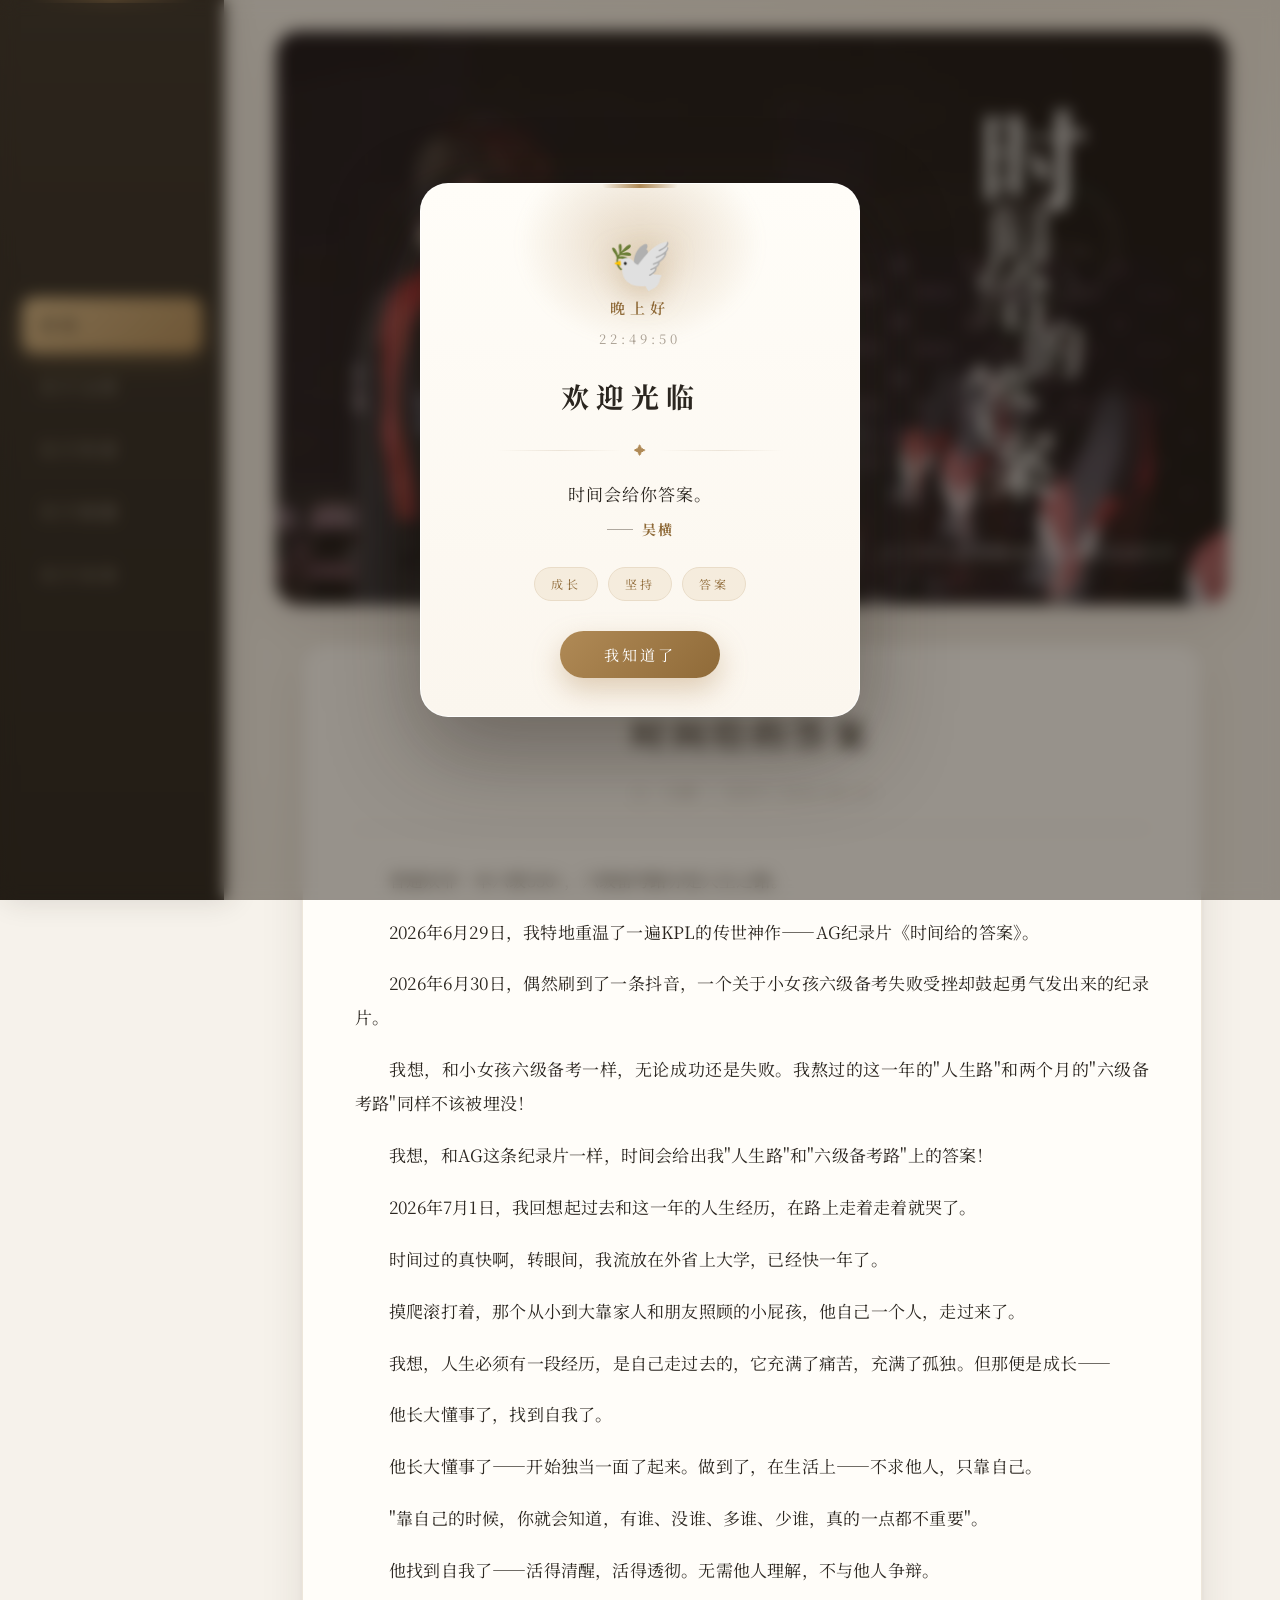
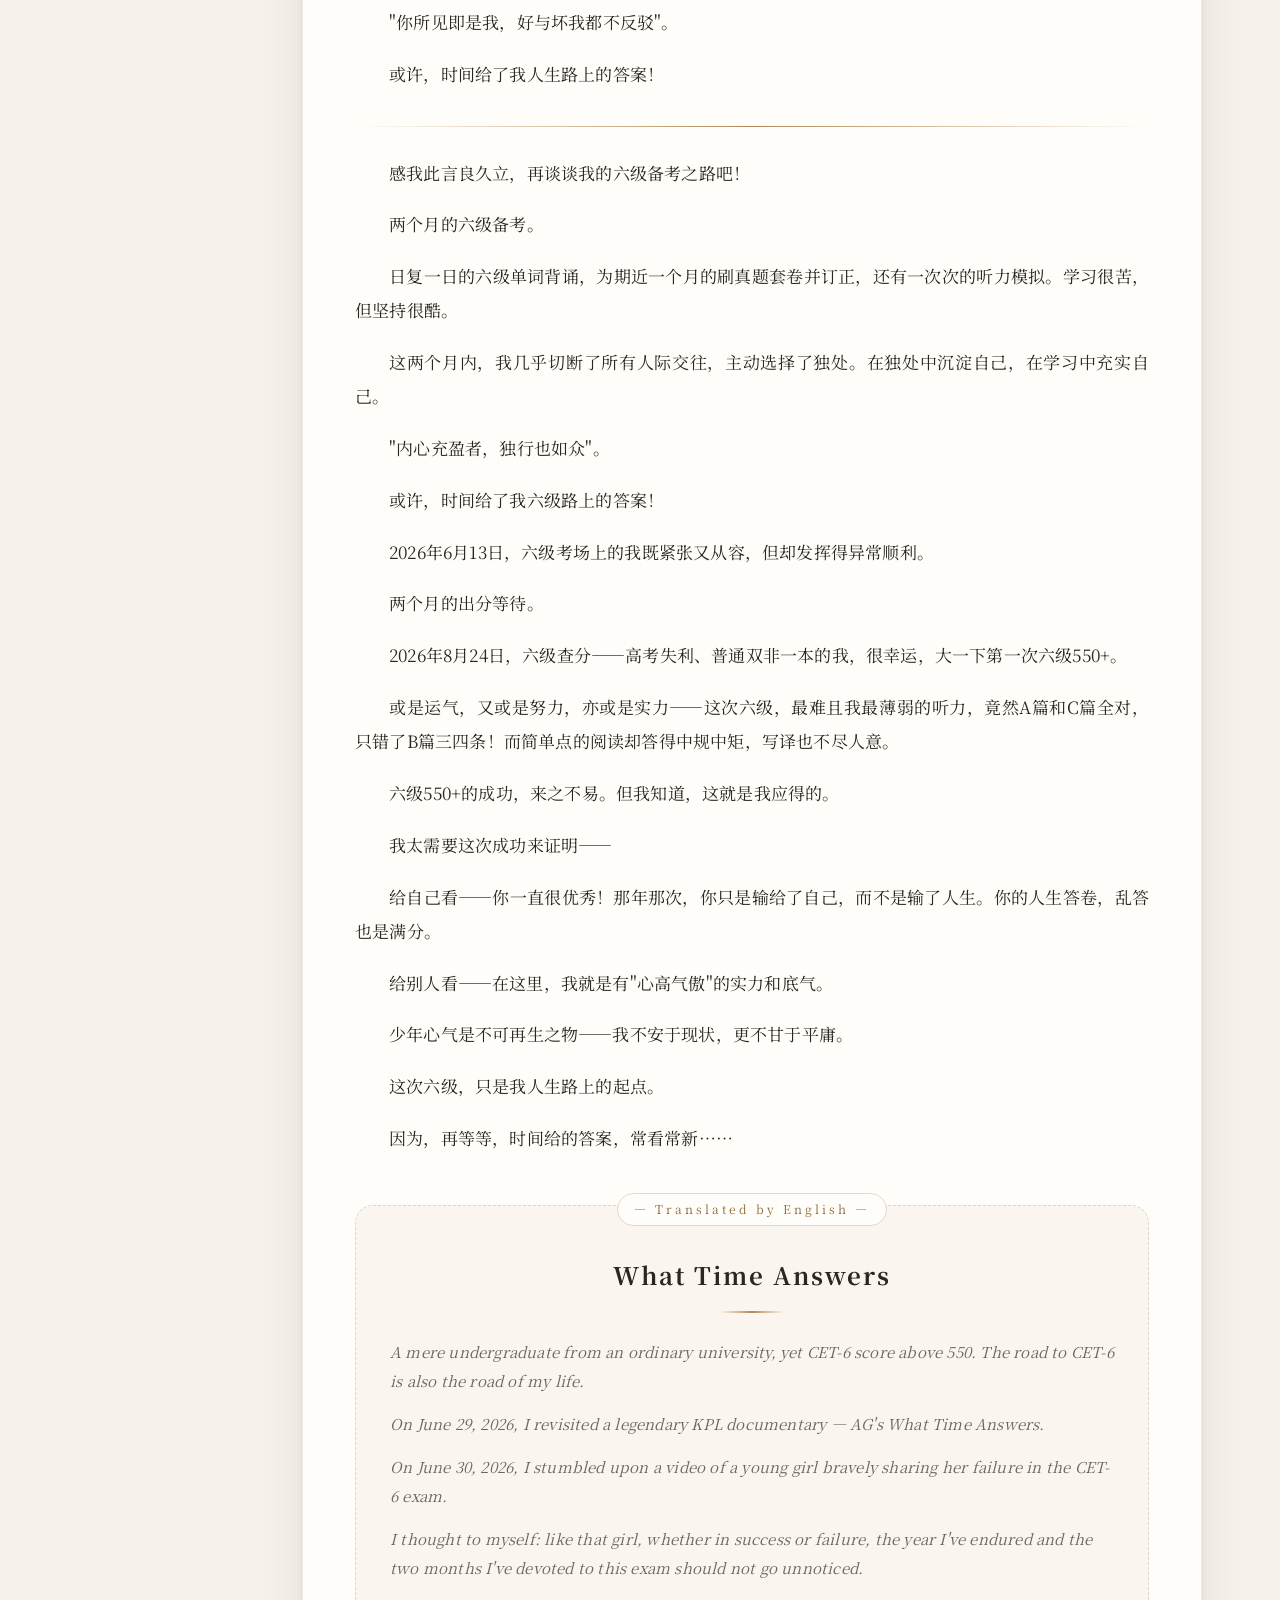
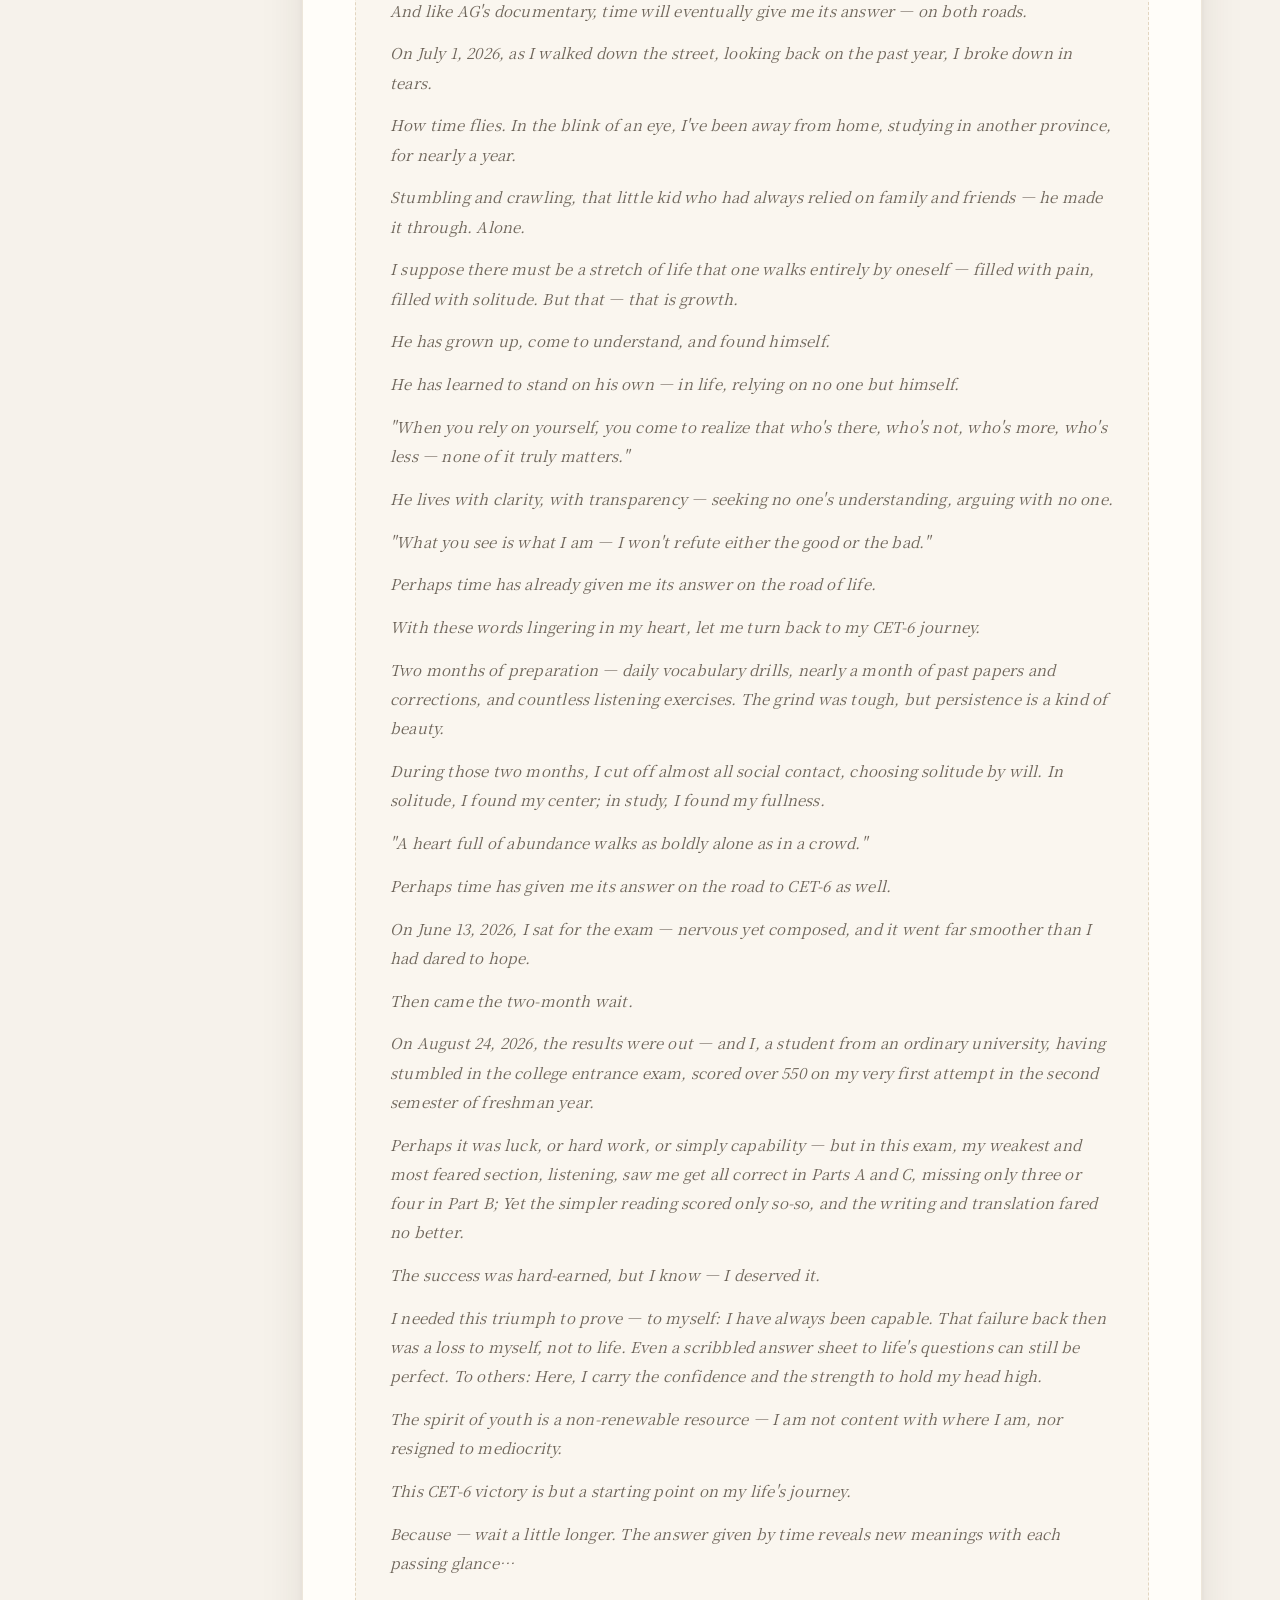
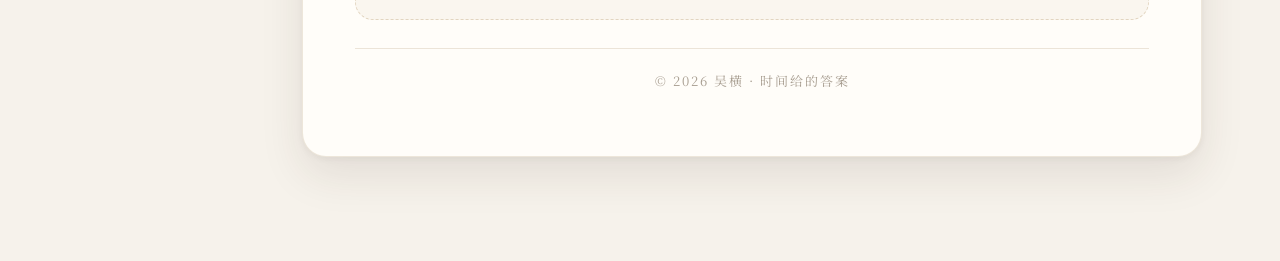
==== commit fe8fd30a: "Add files via upload" ====
--- a/index.html
+++ b/index.html
@@ -33,7 +33,7 @@
             <div class="meta">文 / 吴横 ｜ 发布于 2026.08.24</div>
 
             <div class="content">
-                <p>普通双非一本六级600+，六级备考路亦是人生之路。</p>
+                <p>普通双非一本六级550+，六级备考路亦是人生之路。</p>
                 <p>2026年6月29日，我特地重温了一遍KPL的传世神作——AG纪录片《时间给的答案》。</p>
                 <p>2026年6月30日，偶然刷到了一条抖音，一个关于小女孩六级备考失败受挫却鼓起勇气发出来的纪录片。</p>
                 <p>我想，和小女孩六级备考一样，无论成功还是失败。我熬过的这一年的"人生路"和两个月的"六级备考路"同样不该被埋没！</p>
@@ -59,9 +59,9 @@
                 <p>或许，时间给了我六级路上的答案！</p>
                 <p>2026年6月13日，六级考场上的我既紧张又从容，但却发挥得异常顺利。</p>
                 <p>两个月的出分等待。</p>
-                <p>2026年8月24日，六级查分——高考失利、普通双非一本的我，很幸运，大一下第一次六级600+。</p>
-                <p>或是运气，又或是努力，亦或是实力——这次六级，最难且我最薄弱的听力，竟然A篇和C篇全对，只错了B篇三条！写译成绩超我所愿。而简单点的阅读却答得中规中矩。</p>
-                <p>六级600+的成功，来之不易。但我知道，这就是我应得的。</p>
+                <p>2026年8月24日，六级查分——高考失利、普通双非一本的我，很幸运，大一下第一次六级550+。</p>
+                <p>或是运气，又或是努力，亦或是实力——这次六级，最难且我最薄弱的听力，竟然A篇和C篇全对，只错了B篇三四条！而简单点的阅读却答得中规中矩，写译也不尽人意。</p>
+                <p>六级550+的成功，来之不易。但我知道，这就是我应得的。</p>
                 <p>我太需要这次成功来证明——</p>
                 <p>给自己看——你一直很优秀！那年那次，你只是输给了自己，而不是输了人生。你的人生答卷，乱答也是满分。</p>
                 <p>给别人看——在这里，我就是有"心高气傲"的实力和底气。</p>
@@ -73,7 +73,7 @@
                 <div class="en">
                     <div class="label">— Translated by English —</div>
                     <p class="en-title"><strong>What Time Answers</strong></p>
-                    <p>A mere undergraduate from an ordinary university, yet CET-6 score above 600. The road to CET-6 is also the road of my life.</p>
+                    <p>A mere undergraduate from an ordinary university, yet CET-6 score above 550. The road to CET-6 is also the road of my life.</p>
                     <p>On June 29, 2026, I revisited a legendary KPL documentary — AG's What Time Answers.</p>
                     <p>On June 30, 2026, I stumbled upon a video of a young girl bravely sharing her failure in the CET-6 exam.</p>
                     <p>I thought to myself: like that girl, whether in success or failure, the year I've endured and the two months I've devoted to this exam should not go unnoticed.</p>
@@ -95,8 +95,8 @@
                     <p>Perhaps time has given me its answer on the road to CET-6 as well.</p>
                     <p>On June 13, 2026, I sat for the exam — nervous yet composed, and it went far smoother than I had dared to hope.</p>
                     <p>Then came the two-month wait.</p>
-                    <p>On August 24, 2026, the results were out — and I, a student from an ordinary university, having stumbled in the college entrance exam, scored over 600 on my very first attempt in the second semester of freshman year.</p>
-                    <p>Perhaps it was luck, or hard work, or simply capability — but in this exam, my weakest and most feared section, listening, saw me get all correct in Parts A and C, missing only three in Part B; my writing and translation exceeded expectations, while the reading section, supposedly the easier part, was merely average.</p>
+                    <p>On August 24, 2026, the results were out — and I, a student from an ordinary university, having stumbled in the college entrance exam, scored over 550 on my very first attempt in the second semester of freshman year.</p>
+                    <p>Perhaps it was luck, or hard work, or simply capability — but in this exam, my weakest and most feared section, listening, saw me get all correct in Parts A and C, missing only three or four in Part B; Yet the simpler reading scored only so‑so, and the writing and translation fared no better.</p>
                     <p>The success was hard-earned, but I know — I deserved it.</p>
                     <p>I needed this triumph to prove — to myself: I have always been capable. That failure back then was a loss to myself, not to life. Even a scribbled answer sheet to life's questions can still be perfect. To others: Here, I carry the confidence and the strength to hold my head high.</p>
                     <p>The spirit of youth is a non-renewable resource — I am not content with where I am, nor resigned to mediocrity.</p>
--- a/assets/style.css
+++ b/assets/style.css
@@ -472,31 +472,33 @@
   border-top: 1px solid var(--line);
 }
 
-/* ===== 欢迎弹窗 ===== */
+/* ===== 欢迎弹窗（动态渲染） ===== */
 .modal-overlay {
   position: fixed;
   inset: 0;
   display: flex;
   align-items: center;
   justify-content: center;
-  background: rgba(38, 30, 20, 0.45);
-  backdrop-filter: blur(6px);
-  -webkit-backdrop-filter: blur(6px);
+  background: rgba(38, 30, 20, 0.48);
+  backdrop-filter: blur(8px);
+  -webkit-backdrop-filter: blur(8px);
   z-index: 2000;
+  padding: 20px;
   animation: fadeIn 0.4s ease;
 }
 
 .modal-box {
   position: relative;
   width: 90%;
-  max-width: 430px;
-  padding: 44px 36px 34px;
-  background: var(--surface);
-  border: 1px solid rgba(255, 255, 255, 0.8);
-  border-radius: 26px;
-  box-shadow: 0 30px 80px rgba(38, 30, 20, 0.35);
+  max-width: 440px;
+  padding: 50px 36px 38px;
+  background: linear-gradient(180deg, #fffdf8, #fbf6ee);
+  border: 1px solid rgba(255, 255, 255, 0.85);
+  border-radius: 28px;
+  box-shadow: 0 34px 90px rgba(38, 30, 20, 0.38);
   text-align: center;
-  animation: slideUp 0.45s cubic-bezier(0.2, 0.9, 0.3, 1.15);
+  overflow: hidden;
+  animation: slideUp 0.5s cubic-bezier(0.2, 0.9, 0.3, 1.12);
 }
 
 .modal-box::before {
@@ -505,43 +507,218 @@
   top: 0;
   left: 50%;
   transform: translateX(-50%);
-  width: 70px;
+  width: 76px;
   height: 4px;
   border-radius: 0 0 4px 4px;
   background: linear-gradient(90deg, transparent, var(--accent), transparent);
 }
 
-.modal-box h2 {
-  font-size: 24px;
+/* 顶部暖金光晕 */
+.modal-glow {
+  position: absolute;
+  top: -80px;
+  left: 50%;
+  width: 340px;
+  height: 280px;
+  transform: translateX(-50%);
+  background: radial-gradient(closest-side, rgba(176, 138, 86, 0.32), transparent 72%);
+  filter: blur(6px);
+  pointer-events: none;
+  animation: glowPulse 5s ease-in-out infinite;
+}
+
+/* 上升金色粒子 */
+.modal-particles {
+  position: absolute;
+  inset: 0;
+  pointer-events: none;
+  overflow: hidden;
+}
+
+.modal-particles span {
+  position: absolute;
+  bottom: -12px;
+  border-radius: 50%;
+  background: linear-gradient(135deg, #d6b786, var(--accent));
+  opacity: 0;
+  animation: rise linear infinite;
+}
+
+/* 飞舞的白鸽 */
+.modal-dove {
+  display: inline-block;
+  font-size: 52px;
+  line-height: 1;
+  margin-bottom: 8px;
+  animation: doveFloat 3.6s ease-in-out infinite;
+  filter: drop-shadow(0 8px 14px rgba(176, 138, 86, 0.35));
+}
+
+/* 动态问候语 + 实时时钟 */
+.modal-greeting {
+  font-size: 15px;
+  font-weight: 600;
+  letter-spacing: 5px;
+  color: var(--accent-strong);
+  margin-bottom: 5px;
+  animation: fadeIn 0.6s ease 0.15s both;
+}
+
+.modal-clock {
+  font-size: 13px;
+  letter-spacing: 4px;
+  color: var(--ink-faint);
+  font-variant-numeric: tabular-nums;
+  margin-bottom: 18px;
+  animation: fadeIn 0.6s ease 0.3s both;
+}
+
+/* 主题标题（打字机） */
+.modal-title {
+  font-size: 28px;
+  font-weight: 700;
+  letter-spacing: 7px;
+  color: var(--ink);
+  min-height: 42px;
+  margin-bottom: 6px;
+}
+
+.modal-title::after {
+  content: "|";
+  display: inline-block;
+  margin-left: 3px;
+  color: var(--accent);
+  font-weight: 400;
+  animation: blink 0.9s step-end infinite;
+}
+
+.modal-title.typed-done::after {
+  animation: none;
+  opacity: 0;
+}
+
+/* 分隔装饰 */
+.modal-divider {
+  display: flex;
+  align-items: center;
+  justify-content: center;
+  gap: 12px;
+  width: 78%;
+  margin: 16px auto;
+}
+
+.modal-divider::before,
+.modal-divider::after {
+  content: "";
+  height: 1px;
+  flex: 1;
+  background: linear-gradient(90deg, transparent, var(--line), transparent);
+}
+
+.modal-divider span {
+  color: var(--accent);
+  font-size: 12px;
+}
+
+/* 引言与落款 */
+.modal-quote {
+  font-size: 17px;
+  letter-spacing: 1px;
+  color: var(--ink);
+  line-height: 1.9;
+  margin-bottom: 6px;
+  opacity: 0;
+  animation: fadeIn 0.6s ease 1.0s both;
+}
+
+.modal-sign {
+  font-size: 14px;
+  letter-spacing: 2px;
+  color: var(--ink-soft);
+  margin-bottom: 24px;
+  opacity: 0;
+  animation: fadeIn 0.6s ease 1.2s both;
+}
+
+.modal-author {
+  color: var(--accent-strong);
+  font-weight: 700;
+}
+
+/* 关键词标签 */
+.modal-tags {
+  display: flex;
+  justify-content: center;
+  gap: 10px;
+  margin-bottom: 30px;
+  opacity: 0;
+  animation: fadeIn 0.6s ease 1.4s both;
+}
+
+.modal-tag {
+  padding: 5px 16px;
+  font-size: 12px;
   letter-spacing: 3px;
-  margin-bottom: 14px;
-  color: var(--ink);
-}
-
-.modal-box p {
-  font-size: 15px;
-  color: var(--ink-soft);
-  line-height: 1.9;
-  margin-bottom: 26px;
-}
-
+  color: var(--accent-strong);
+  background: var(--accent-pale);
+  border: 1px solid var(--accent-soft);
+  border-radius: 999px;
+}
+
+/* 关闭按钮（磁吸光斑） */
 .btn-close {
-  padding: 12px 40px;
+  position: relative;
+  overflow: hidden;
+  padding: 13px 44px;
   background: linear-gradient(135deg, var(--accent), var(--accent-strong));
   color: #fff;
   border: none;
   border-radius: 999px;
   font-family: inherit;
   font-size: 15px;
-  letter-spacing: 2px;
+  letter-spacing: 3px;
   cursor: pointer;
-  box-shadow: 0 10px 24px rgba(176, 138, 86, 0.35);
+  box-shadow: 0 12px 28px rgba(176, 138, 86, 0.38);
   transition: transform 0.2s ease, box-shadow 0.2s ease;
+  opacity: 0;
+  animation: fadeIn 0.6s ease 1.6s both;
+}
+
+.btn-close::after {
+  content: "";
+  position: absolute;
+  inset: 0;
+  border-radius: inherit;
+  background: radial-gradient(circle at var(--x, 50%) var(--y, 50%), rgba(255, 255, 255, 0.5), transparent 46%);
+  opacity: 0;
+  transition: opacity 0.3s ease;
 }
 
 .btn-close:hover {
   transform: translateY(-2px);
-  box-shadow: 0 14px 30px rgba(176, 138, 86, 0.45);
+  box-shadow: 0 16px 34px rgba(176, 138, 86, 0.5);
+}
+
+.btn-close:hover::after {
+  opacity: 1;
+}
+
+.btn-close:active {
+  transform: translateY(0) scale(0.98);
+}
+
+.btn-close .btn-label {
+  position: relative;
+  z-index: 1;
+}
+
+/* 弹窗关闭动效 */
+.modal-overlay.modal-closing {
+  animation: fadeOut 0.32s ease forwards;
+}
+
+.modal-overlay.modal-closing .modal-box {
+  animation: slideOut 0.32s ease forwards;
 }
 
 /* ===== 动效 ===== */
@@ -550,9 +727,42 @@
   to { opacity: 1; transform: none; }
 }
 
+@keyframes fadeOut {
+  to { opacity: 0; }
+}
+
 @keyframes slideUp {
   from { opacity: 0; transform: translateY(28px) scale(0.96); }
   to { opacity: 1; transform: none; }
+}
+
+@keyframes slideOut {
+  to { opacity: 0; transform: translateY(20px) scale(0.96); }
+}
+
+/* 暖金光晕脉动 */
+@keyframes glowPulse {
+  0%, 100% { opacity: 0.55; transform: translateX(-50%) scale(1); }
+  50% { opacity: 1; transform: translateX(-50%) scale(1.12); }
+}
+
+/* 金色粒子上升 */
+@keyframes rise {
+  0% { transform: translateY(0) translateX(0); opacity: 0; }
+  12% { opacity: 0.9; }
+  100% { transform: translateY(-470px) translateX(var(--drift)); opacity: 0; }
+}
+
+/* 白鸽悬浮 */
+@keyframes doveFloat {
+  0%, 100% { transform: translateY(0) rotate(-4deg); }
+  50% { transform: translateY(-8px) rotate(4deg); }
+}
+
+/* 打字机光标闪烁 */
+@keyframes blink {
+  0%, 100% { opacity: 1; }
+  50% { opacity: 0; }
 }
 
 /* ===== 响应式：平板 / 窄屏 ===== */
@@ -675,7 +885,22 @@
   }
 
   .modal-box {
-    padding: 36px 22px 28px;
+    padding: 40px 24px 30px;
+    border-radius: 24px;
+  }
+
+  .modal-dove {
+    font-size: 44px;
+  }
+
+  .modal-title {
+    font-size: 24px;
+    letter-spacing: 5px;
+  }
+
+  .modal-greeting,
+  .modal-clock {
+    letter-spacing: 3px;
   }
 }
 
